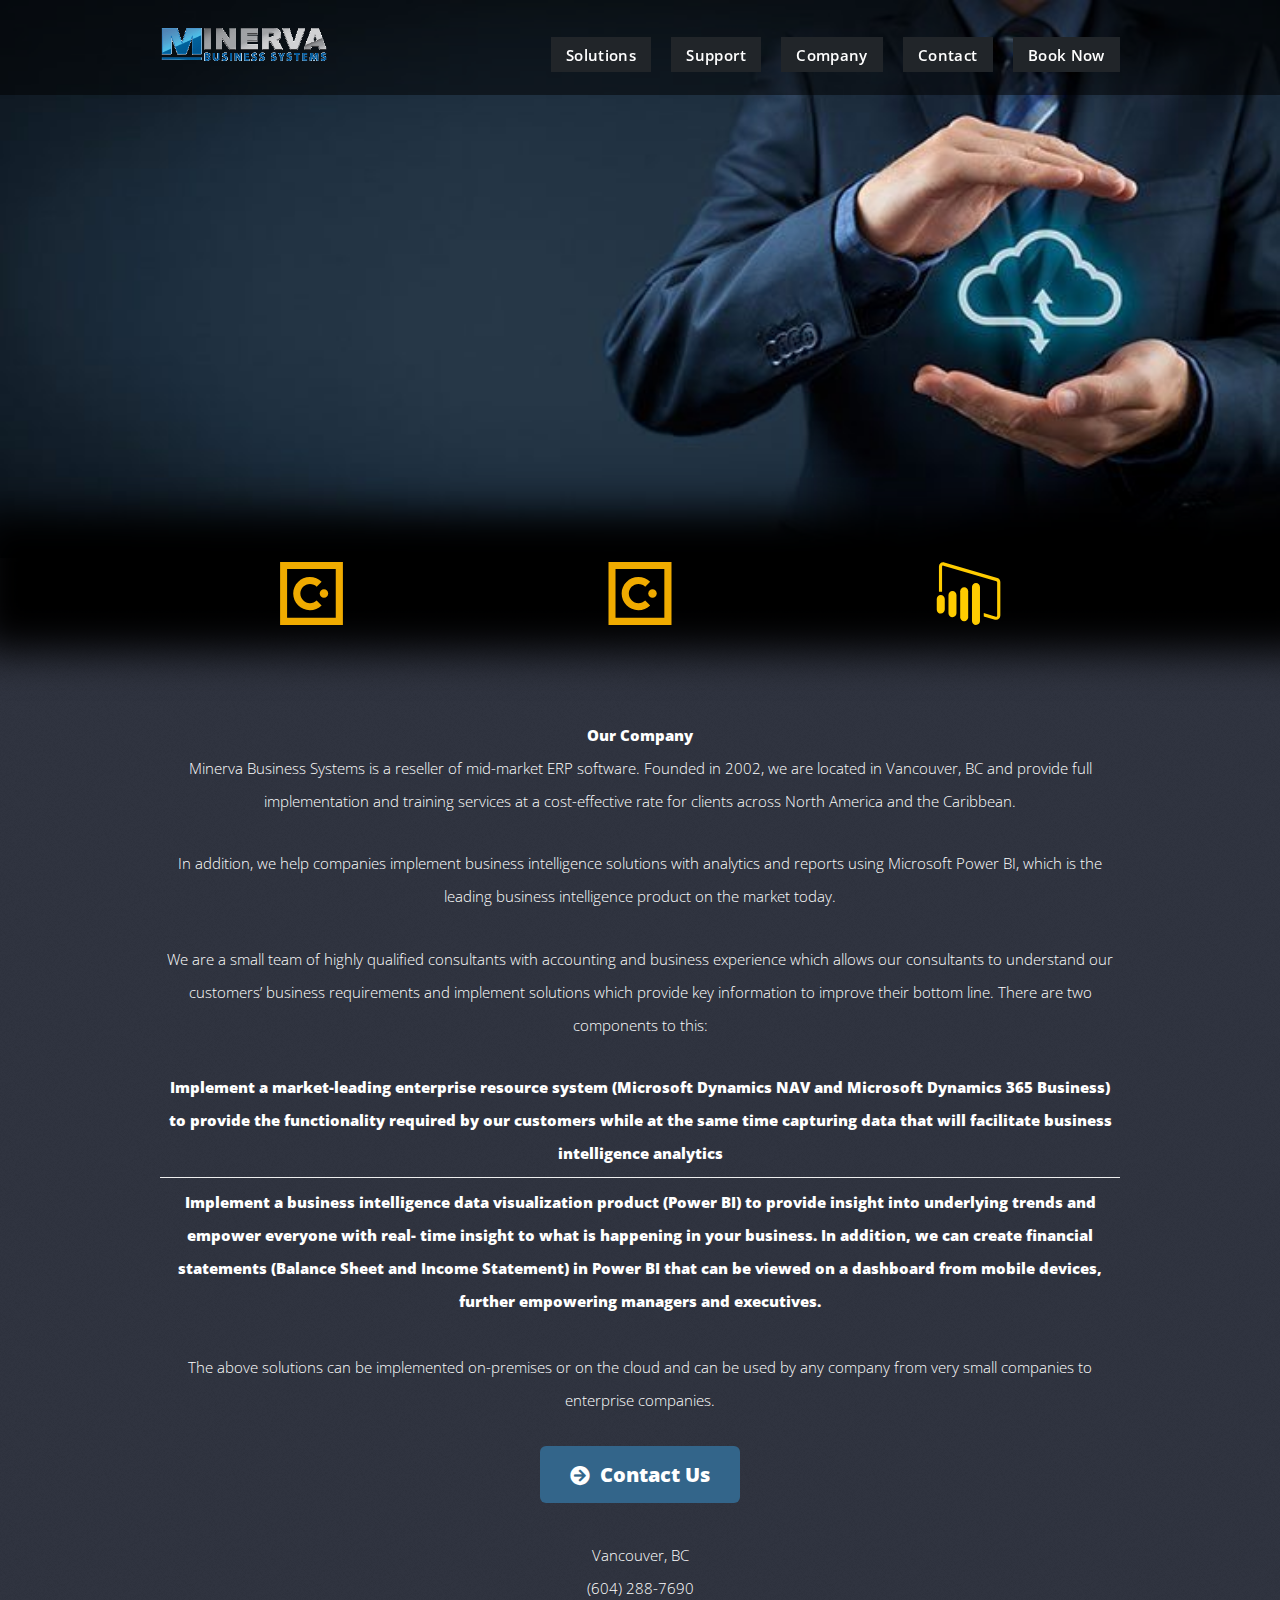
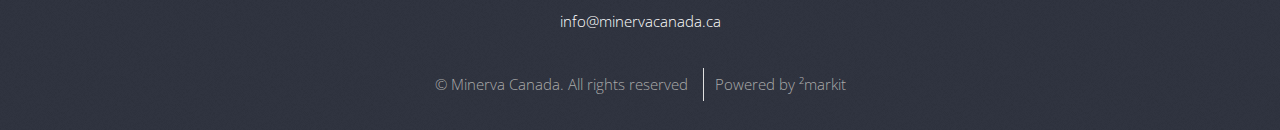
==== company.html @ 2b73ee0a "Add files via upload" ====
<!DOCTYPE HTML>
<html>
	<head>

	  <!-- Basic Page Needs
	  –––––––––––––––––––––––––––––––––––––––––––––––––– -->
	  <meta charset="utf-8">
	  <title>Minerva - Company</title>
	  <meta name="description" content="">
	  <meta name="author" content="">

	  <!-- Mobile Specific Metas
	  –––––––––––––––––––––––––––––––––––––––––––––––––– -->
		<meta name="viewport" content="width=device-width, initial-scale=1, user-scalable=no" />

	  <!-- CSS
	  –––––––––––––––––––––––––––––––––––––––––––––––––– -->
		<link rel="stylesheet" href="https://pro.fontawesome.com/releases/v5.11.1/css/all.css">
		<link rel="stylesheet" href="assets/css/main.css" />

	  <!-- Favicon
	  –––––––––––––––––––––––––––––––––––––––––––––––––– -->
	  <link rel="icon" type="image/png" href="assets/css/images/favicon.png">

	</head>
	<body class="is-preload homepage">
		<a href="javascript:" id="return-to-top" style="display: none;">
			<i class="fas fa-chevron-up" aria-hidden="true"></i>
		</a>

	  <!-- Primary Page Layout
	  –––––––––––––––––––––––––––––––––––––––––––––––––– -->
		<div id="page-wrapper">

			<!-- Header -->
				<div id="header-wrapper">
					<header id="header" class="container">

						<!-- Logo -->
							<div id="logo">
								<a href="index.html"><img src="assets/css/images/minervaLogo.svg" alt=""></a>
								<!--<h1><a href="index.html">Minerva</a></h1>-->
								<!--<span></span>-->
							</div>

						<!-- Nav -->
							<nav id="nav">
								<ul>
									<li>
										<a href="#">Solutions</a>
										<ul>
                      <li><a href="dynamicsNav.html">Dynamics NAV</a></li>
											<li><a href="power.html">Power BI</a></li>
											<li><a href="project.html">Project Pro</a></li>
											<li><a href="dynamicsCentral.html">Dynamics 365 Central</a></li>
											<li><a href="concur.html">SAP Concur</a></li>
										</ul>
									</li>
									<li><a href="support.html">Support</a></li>
									<li><a href="#">Company</a></li>
									<li><a href="contact.html">Contact</a></li>
									<li><a href="tel:1-604-288-7690">Book Now</a></li>
								</ul>
							</nav>

					</header>
				</div>

			<!-- Banner -->
				<div id="banner-wrapper">
					<div id="mainBanner" class="container">
						<img class="bannerImg" src="assets/css/images/cloudComputing.jpg" alt="">
						<img class="bannerImg-mobile" src="assets/css/images/cloudComputingMobile.jpg" alt="">
					</div>
				</div>

			<!-- Mid-Banner -->
				<div id="mid-banner-wrapper">
					<div id="mid-banner" class="container">
						<div class="row">
							<div class="col-4">
								<img class="bannerLogo" src="assets/css/images/Concur.svg" alt="">
							</div>
							<div class="col-4">
								<img class="bannerLogo" src="assets/css/images/Concur.svg" alt="">
							</div>
							<div class="col-4">
								<img class="bannerLogo" src="assets/css/images/Power_BI.svg" alt="">
							</div>
						</div>
					</div>
				</div>


			<!-- Features -->
				<div id="features-wrapper">

					<!-- <div class="container">
						<div class="row">
							<div class="col-4 col-12-medium">

								<!-- Box --
									<section class="box feature">
										<a href="#" class="image featured"><img src="assets/css/images/pic01.jpg" alt="" /></a>
										<div class="inner">
											<header>
												<h2>Put something here</h2>
												<p>Maybe here as well I think</p>
											</header>
											<p>Phasellus quam turpis, feugiat sit amet in, hendrerit in lectus. Praesent sed semper amet bibendum tristique fringilla.</p>
										</div>
									</section>

							</div>
							<div class="col-4 col-12-medium">

								<!-- Box --
									<section class="box feature">
										<a href="#" class="image featured"><img src="assets/css/images/pic02.jpg" alt="" /></a>
										<div class="inner">
											<header>
												<h2>An interesting title</h2>
												<p>This is also an interesting subtitle</p>
											</header>
											<p>Phasellus quam turpis, feugiat sit amet in, hendrerit in lectus. Praesent sed semper amet bibendum tristique fringilla.</p>
										</div>
									</section>

							</div>
							<div class="col-4 col-12-medium">

								<!-- Box --
									<section class="box feature">
										<a href="#" class="image featured"><img src="assets/css/images/pic03.jpg" alt="" /></a>
										<div class="inner">
											<header>
												<h2>Oh, and finally ...</h2>
												<p>Here's another intriguing subtitle</p>
											</header>
											<p>Phasellus quam turpis, feugiat sit amet in, hendrerit in lectus. Praesent sed semper amet bibendum tristique fringilla.</p>
										</div>
									</section>

							</div>
						</div>
					</div> -->
				</div>

			<!-- Main -->
				<div id="main-wrapper">
					<div class="container contained">
						<div class="row gtr-200">
							<div class="col-12-medium imp-medium">

								<!-- Content -->
									<div id="content">
										<section class="centered">
											<h4 class="title">Our Company</h4>
											<p>
												Minerva Business Systems is a reseller of mid-market ERP software. Founded in 2002, we are located in Vancouver,
												BC and provide full implementation and training services at a cost-effective rate for clients across North America and the Caribbean.
											</p>
											<p>
												In addition, we help companies implement business intelligence solutions with analytics and reports using Microsoft Power BI,
												which is the leading business intelligence product on the market today.
											</p>
											<p>
												We are a small team of highly qualified consultants with accounting and business experience which allows our consultants to
												understand our customers’ business requirements and implement solutions which provide key information to improve their bottom line.
												There are two components to this:
											</p>
											<h6>
												Implement a market-leading enterprise resource system (Microsoft Dynamics NAV and Microsoft Dynamics 365 Business) to provide the
												functionality required by our customers while at the same time capturing data that will facilitate business intelligence analytics
											</h6>
											<hr>
											<h6>
												Implement a business intelligence data visualization product (Power BI) to provide insight into underlying trends and empower
												everyone with real- time insight to what is happening in your business. In addition, we can create financial statements
												(Balance Sheet and Income Statement) in Power BI that can be viewed on a dashboard from mobile devices, further empowering managers
												and executives.
											</h6>
										</br>
											<p>
												The above solutions can be implemented on-premises or on the cloud and can be used by any company from very small companies to
												enterprise companies.
											</p>
											<a href="contact.html" class="button icon solid fa-arrow-circle-right">Contact Us</a>
										</section>
									</div>

							</div>
						</div>
					</div>
				</div>

			<!-- Footer -->
				<div id="footer-wrapper">
					<footer id="footer" class="container">
						<div class="row">
							<div class="col-12 centered">

								<!-- Contact -->
									<section class="widget contact">
										<p>Vancouver, BC<br />
										(604) 288-7690<br />
										info@minervacanada.ca</p>
									</section>

							</div>
						</div>
						<div class="row">
							<div class="col-12 centered">
								<div id="copyright" class="">
									<ul class="menu">
										<li>&copy; Minerva Canada. All rights reserved</li>
										<li>Powered by ²markit</li>
									</ul>
								</div>
							</div>
						</div>
					</footer>
				</div>

			</div>

		<!-- Scripts -->

			<script src="assets/js/jquery.min.js"></script>
			<script src="assets/js/jquery.dropotron.min.js"></script>
			<script src="assets/js/browser.min.js"></script>
			<script src="assets/js/breakpoints.min.js"></script>
			<script src="assets/js/util.js"></script>
			<script src="assets/js/main.js"></script>
			<script src="https://stackpath.bootstrapcdn.com/bootstrap/4.3.1/js/bootstrap.bundle.min.js" integrity="sha384-xrRywqdh3PHs8keKZN+8zzc5TX0GRTLCcmivcbNJWm2rs5C8PRhcEn3czEjhAO9o" crossorigin="anonymous"></script>
	</body>
</html>
---- assets/css/main.css ----
@import url("fontawesome-all.min.css");
@import url("https://fonts.googleapis.com/css?family=Oleo+Script:400|Open+Sans:300,300italic,600,600italic,800");

/*
	Verti by HTML5 UP
	html5up.net | @ajlkn
	Free for personal and commercial use under the CCA 3.0 license (html5up.net/license)
*/

::-webkit-scrollbar {
	display: none !important;
}

html, body, div, span, applet, object,
iframe, h1, h2, h3, h4, h5, h6, p, blockquote,
pre, a, abbr, acronym, address, big, cite,
code, del, dfn, em, img, ins, kbd, q, s, samp,
small, strike, strong, sub, sup, tt, var, b,
u, i, center, dl, dt, dd, ol, ul, li, fieldset,
form, label, legend, table, caption, tbody,
tfoot, thead, tr, th, td, article, aside,
canvas, details, embed, figure, figcaption,
footer, header, hgroup, menu, nav, output, ruby,
section, summary, time, mark, audio, video {
	margin: 0;
	padding: 0;
	border: 0;
	font-size: 100%;
	font: inherit;
	vertical-align: baseline;}

article, aside, details, figcaption, figure,
footer, header, hgroup, menu, nav, section {
	display: block;}

body {
	line-height: 1;
}

ol, ul {
	list-style: none;
}

blockquote, q {
	quotes: none;
}

	blockquote:before, blockquote:after, q:before, q:after {
		content: '';
		content: none;
	}

table {
	border-collapse: collapse;
	border-spacing: 0;
}

body {
	-webkit-text-size-adjust: none;
}

mark {
	background-color: transparent;
	color: inherit;
}

input::-moz-focus-inner {
	border: 0;
	padding: 0;
}

input, select, textarea {
	-moz-appearance: none;
	-webkit-appearance: none;
	-ms-appearance: none;
	appearance: none;
}

.noSelect {
    -webkit-touch-callout: none;
    -webkit-user-select: none;
    -khtml-user-select: none;
    -moz-user-select: none;
    -ms-user-select: none;
    user-select: none;
}

/* Basic */

	@-ms-viewport {
		width: device-width;
	}

	html {
		box-sizing: border-box;
	}

	*, *:before, *:after {
		box-sizing: inherit;
	}

	body {
		background-image: -moz-linear-gradient(top, rgba(0, 0, 0, 0.05), rgba(0, 0, 0, 0)), url("images/bg01.png");
		background-image: -webkit-linear-gradient(top, rgba(0, 0, 0, 0.05), rgba(0, 0, 0, 0)), url("images/bg01.png");
		background-image: -ms-linear-gradient(top, rgba(0, 0, 0, 0.05), rgba(0, 0, 0, 0)), url("images/bg01.png");
		background-image: linear-gradient(top, rgba(0, 0, 0, 0.05), rgba(0, 0, 0, 0)), url("images/bg01.png");
		background-color: #303440;
		background-position: top left, top left;
		background-repeat: repeat-x, repeat;
		background-size: 100% 30em, auto;
		font-family: 'Open Sans', sans-serif;
		font-size: 13pt;
		color: #fff;
		font-weight: 300;
		line-height: 2.25em;
	}

		body.is-preload *, body.is-preload *:before, body.is-preload *:after {
			-moz-animation: none !important;
			-webkit-animation: none !important;
			-ms-animation: none !important;
			animation: none !important;
			-moz-transition: none !important;
			-webkit-transition: none !important;
			-ms-transition: none !important;
			transition: none !important;
		}

	input, select, textarea {
		font-family: 'Open Sans', sans-serif;
		font-size: 13pt;
		color: #696969;
		font-weight: 300;
		line-height: 2.25em;
	}

	a, a:-webkit-any-link {
			text-decoration: none;
	}

		a:hover {
			text-decoration: none;
		}

	h1, h2, h3, h4, h5, h6 {
		color: #fff;
		font-weight: 800;
	}

		h1 a, h2 a, h3 a, h4 a, h5 a, h6 a {
			color: inherit;
			text-decoration: none;
			outline: 0;
		}

	h2 {
		font-size: 2.25em;
		margin: 0 0 1.1em 0;
		line-height: 1em;
	}

	h3 {
		font-size: 1.35em;
		margin: 0 0 1em 0;
	}

	b, strong {
		font-weight: 600;
		color: #444;
	}

	i, em {
		font-style: italic;
	}

	br.clear {
		clear: both;
	}

	sub {
		position: relative;
		top: 0.5em;
		font-size: 0.8em;
	}

	sup {
		position: relative;
		top: -0.5em;
		font-size: 0.8em;
	}

	hr {
		border: 0;
		border-top: solid 1px #eee;
	}

	blockquote {
		border-left: solid 0.5em #eee;
		padding: 1em 0 1em 2em;
		font-style: italic;
	}

	p, ul, ol, dl, table {
		margin-bottom: 2em;
	}

	.centered {
		text-align: center;
		margin: auto;
	}

/* Container */

	.container {
		margin: 0 auto;
		max-width: 100%;
		width: 1700px;
	}
	.contained {
    max-width: 1276px !important;
	}

		@media screen and (max-width: 1680px) {

			.container {
				width: 1200px;
			}

		}

		@media screen and (max-width: 1280px) {

			.container {
				width: 960px;
			}

		}

		@media screen and (max-width: 980px) {

			.container {
				width: 90%;
			}

			#header-wrapper {
				padding: 0.5em 0 0 0 !important;
			}

		}

		@media screen and (max-width: 736px) {

			.container {
				width: 100%;
			}

			#header-wrapper {
			}

		}

/* Row */

	.row {
		display: flex;
		flex-wrap: wrap;
		box-sizing: border-box;
		align-items: stretch;
	}

		.row > * {
			box-sizing: border-box;
		}

		.row.gtr-uniform > * > :last-child {
			margin-bottom: 0;
		}

		.row.aln-left {
			justify-content: flex-start;
		}

		.row.aln-center {
			justify-content: center;
		}

		.row.aln-right {
			justify-content: flex-end;
		}

		.row.aln-top {
			align-items: flex-start;
		}

		.row.aln-middle {
			align-items: center;
		}

		.row.aln-bottom {
			align-items: flex-end;
		}

		.row > .imp {
			order: -1;
		}

		.row > .col-1 {
			width: 8.33333%;
		}

		.row > .off-1 {
			margin-left: 8.33333%;
		}

		.row > .col-2 {
			width: 16.66667%;
		}

		.row > .off-2 {
			margin-left: 16.66667%;
		}

		.row > .col-3 {
			width: 25%;
		}

		.row > .off-3 {
			margin-left: 25%;
		}

		.row > .col-4 {
			width: 33.33333%;
		}

		.row > .off-4 {
			margin-left: 33.33333%;
		}

		.row > .col-5 {
			width: 41.66667%;
		}

		.row > .off-5 {
			margin-left: 41.66667%;
		}

		.row > .col-6 {
			width: 50%;
		}

		.row > .off-6 {
			margin-left: 50%;
		}

		.row > .col-7 {
			width: 58.33333%;
		}

		.row > .off-7 {
			margin-left: 58.33333%;
		}

		.row > .col-8 {
			width: 66.66667%;
		}

		.row > .off-8 {
			margin-left: 66.66667%;
		}

		.row > .col-9 {
			width: 75%;
		}

		.row > .off-9 {
			margin-left: 75%;
		}

		.row > .col-10 {
			width: 83.33333%;
		}

		.row > .off-10 {
			margin-left: 83.33333%;
		}

		.row > .col-11 {
			width: 91.66667%;
		}

		.row > .off-11 {
			margin-left: 91.66667%;
		}

		.row > .col-12 {
			width: 100%;
		}

		.row > .off-12 {
			margin-left: 100%;
		}

		.row.gtr-0 {
			margin-top: 0px;
			margin-left: 0px;
		}

			.row.gtr-0 > * {
				padding: 0px 0 0 0px;
			}

			.row.gtr-0.gtr-uniform {
				margin-top: 0px;
			}

				.row.gtr-0.gtr-uniform > * {
					padding-top: 0px;
				}

		.row.gtr-25 {
			margin-top: -10px;
			margin-left: -10px;
		}

			.row.gtr-25 > * {
				padding: 10px 0 0 10px;
			}

			.row.gtr-25.gtr-uniform {
				margin-top: -10px;
			}

				.row.gtr-25.gtr-uniform > * {
					padding-top: 10px;
				}

		.row.gtr-50 {
			margin-top: -20px;
			margin-left: -20px;
		}

			.row.gtr-50 > * {
				padding: 20px 0 0 20px;
			}

			.row.gtr-50.gtr-uniform {
				margin-top: -20px;
			}

				.row.gtr-50.gtr-uniform > * {
					padding-top: 20px;
				}

		.row {
			margin-top: -40px;
			margin-left: -40px;
		}

			.row > * {
				padding: 40px 0 0 40px;
			}

			.row.gtr-uniform {
				margin-top: -40px;
			}

				.row.gtr-uniform > * {
					padding-top: 40px;
				}

		.row.gtr-150 {
			margin-top: -60px;
			margin-left: -60px;
		}

			.row.gtr-150 > * {
				padding: 60px 0 0 60px;
			}

			.row.gtr-150.gtr-uniform {
				margin-top: -60px;
			}

				.row.gtr-150.gtr-uniform > * {
					padding-top: 60px;
				}

		.row.gtr-200 {
			margin-top: -80px;
			margin-left: -80px;
		}

			.row.gtr-200 > * {
				padding: 80px 0 0 80px;
			}

			.row.gtr-200.gtr-uniform {
				margin-top: -80px;
			}

				.row.gtr-200.gtr-uniform > * {
					padding-top: 80px;
				}

		@media screen and (max-width: 1680px) {

			.row {
				display: flex;
				flex-wrap: wrap;
				box-sizing: border-box;
				align-items: stretch;
			}

				.row > * {
					box-sizing: border-box;
				}

				.row.gtr-uniform > * > :last-child {
					margin-bottom: 0;
				}

				.row.aln-left {
					justify-content: flex-start;
				}

				.row.aln-center {
					justify-content: center;
				}

				.row.aln-right {
					justify-content: flex-end;
				}

				.row.aln-top {
					align-items: flex-start;
				}

				.row.aln-middle {
					align-items: center;
				}

				.row.aln-bottom {
					align-items: flex-end;
				}

				.row > .imp-xlarge {
					order: -1;
				}

				.row > .col-1-xlarge {
					width: 8.33333%;
				}

				.row > .off-1-xlarge {
					margin-left: 8.33333%;
				}

				.row > .col-2-xlarge {
					width: 16.66667%;
				}

				.row > .off-2-xlarge {
					margin-left: 16.66667%;
				}

				.row > .col-3-xlarge {
					width: 25%;
				}

				.row > .off-3-xlarge {
					margin-left: 25%;
				}

				.row > .col-4-xlarge {
					width: 33.33333%;
				}

				.row > .off-4-xlarge {
					margin-left: 33.33333%;
				}

				.row > .col-5-xlarge {
					width: 41.66667%;
				}

				.row > .off-5-xlarge {
					margin-left: 41.66667%;
				}

				.row > .col-6-xlarge {
					width: 50%;
				}

				.row > .off-6-xlarge {
					margin-left: 50%;
				}

				.row > .col-7-xlarge {
					width: 58.33333%;
				}

				.row > .off-7-xlarge {
					margin-left: 58.33333%;
				}

				.row > .col-8-xlarge {
					width: 66.66667%;
				}

				.row > .off-8-xlarge {
					margin-left: 66.66667%;
				}

				.row > .col-9-xlarge {
					width: 75%;
				}

				.row > .off-9-xlarge {
					margin-left: 75%;
				}

				.row > .col-10-xlarge {
					width: 83.33333%;
				}

				.row > .off-10-xlarge {
					margin-left: 83.33333%;
				}

				.row > .col-11-xlarge {
					width: 91.66667%;
				}

				.row > .off-11-xlarge {
					margin-left: 91.66667%;
				}

				.row > .col-12-xlarge {
					width: 100%;
				}

				.row > .off-12-xlarge {
					margin-left: 100%;
				}

				.row.gtr-0 {
					margin-top: 0px;
					margin-left: 0px;
				}

					.row.gtr-0 > * {
						padding: 0px 0 0 0px;
					}

					.row.gtr-0.gtr-uniform {
						margin-top: 0px;
					}

						.row.gtr-0.gtr-uniform > * {
							padding-top: 0px;
						}

				.row.gtr-25 {
					margin-top: -10px;
					margin-left: -10px;
				}

					.row.gtr-25 > * {
						padding: 10px 0 0 10px;
					}

					.row.gtr-25.gtr-uniform {
						margin-top: -10px;
					}

						.row.gtr-25.gtr-uniform > * {
							padding-top: 10px;
						}

				.row.gtr-50 {
					margin-top: -20px;
					margin-left: -20px;
				}

					.row.gtr-50 > * {
						padding: 20px 0 0 20px;
					}

					.row.gtr-50.gtr-uniform {
						margin-top: -20px;
					}

						.row.gtr-50.gtr-uniform > * {
							padding-top: 20px;
						}

				.row {
					margin-top: -40px;
					margin-left: -40px;
				}

					.row > * {
						padding: 40px 0 0 40px;
					}

					.row.gtr-uniform {
						margin-top: -40px;
					}

						.row.gtr-uniform > * {
							padding-top: 40px;
						}

				.row.gtr-150 {
					margin-top: -60px;
					margin-left: -60px;
				}

					.row.gtr-150 > * {
						padding: 60px 0 0 60px;
					}

					.row.gtr-150.gtr-uniform {
						margin-top: -60px;
					}

						.row.gtr-150.gtr-uniform > * {
							padding-top: 60px;
						}

				.row.gtr-200 {
					margin-top: -80px;
					margin-left: -80px;
				}

					.row.gtr-200 > * {
						padding: 80px 0 0 80px;
					}

					.row.gtr-200.gtr-uniform {
						margin-top: -80px;
					}

						.row.gtr-200.gtr-uniform > * {
							padding-top: 80px;
						}

		}

		@media screen and (max-width: 1280px) {

			.row {
				display: flex;
				flex-wrap: wrap;
				box-sizing: border-box;
				align-items: stretch;
			}

				.row > * {
					box-sizing: border-box;
				}

				.row.gtr-uniform > * > :last-child {
					margin-bottom: 0;
				}

				.row.aln-left {
					justify-content: flex-start;
				}

				.row.aln-center {
					justify-content: center;
				}

				.row.aln-right {
					justify-content: flex-end;
				}

				.row.aln-top {
					align-items: flex-start;
				}

				.row.aln-middle {
					align-items: center;
				}

				.row.aln-bottom {
					align-items: flex-end;
				}

				.row > .imp-large {
					order: -1;
				}

				.row > .col-1-large {
					width: 8.33333%;
				}

				.row > .off-1-large {
					margin-left: 8.33333%;
				}

				.row > .col-2-large {
					width: 16.66667%;
				}

				.row > .off-2-large {
					margin-left: 16.66667%;
				}

				.row > .col-3-large {
					width: 25%;
				}

				.row > .off-3-large {
					margin-left: 25%;
				}

				.row > .col-4-large {
					width: 33.33333%;
				}

				.row > .off-4-large {
					margin-left: 33.33333%;
				}

				.row > .col-5-large {
					width: 41.66667%;
				}

				.row > .off-5-large {
					margin-left: 41.66667%;
				}

				.row > .col-6-large {
					width: 50%;
				}

				.row > .off-6-large {
					margin-left: 50%;
				}

				.row > .col-7-large {
					width: 58.33333%;
				}

				.row > .off-7-large {
					margin-left: 58.33333%;
				}

				.row > .col-8-large {
					width: 66.66667%;
				}

				.row > .off-8-large {
					margin-left: 66.66667%;
				}

				.row > .col-9-large {
					width: 75%;
				}

				.row > .off-9-large {
					margin-left: 75%;
				}

				.row > .col-10-large {
					width: 83.33333%;
				}

				.row > .off-10-large {
					margin-left: 83.33333%;
				}

				.row > .col-11-large {
					width: 91.66667%;
				}

				.row > .off-11-large {
					margin-left: 91.66667%;
				}

				.row > .col-12-large {
					width: 100%;
				}

				.row > .off-12-large {
					margin-left: 100%;
				}

				.row.gtr-0 {
					margin-top: 0px;
					margin-left: 0px;
				}

					.row.gtr-0 > * {
						padding: 0px 0 0 0px;
					}

					.row.gtr-0.gtr-uniform {
						margin-top: 0px;
					}

						.row.gtr-0.gtr-uniform > * {
							padding-top: 0px;
						}

				.row.gtr-25 {
					margin-top: -6.25px;
					margin-left: -6.25px;
				}

					.row.gtr-25 > * {
						padding: 6.25px 0 0 6.25px;
					}

					.row.gtr-25.gtr-uniform {
						margin-top: -6.25px;
					}

						.row.gtr-25.gtr-uniform > * {
							padding-top: 6.25px;
						}

				.row.gtr-50 {
					margin-top: -12.5px;
					margin-left: -12.5px;
				}

					.row.gtr-50 > * {
						padding: 12.5px 0 0 12.5px;
					}

					.row.gtr-50.gtr-uniform {
						margin-top: -12.5px;
					}

						.row.gtr-50.gtr-uniform > * {
							padding-top: 12.5px;
						}

				.row {
					margin-top: -25px;
					margin-left: -25px;
				}

					.row > * {
						padding: 25px 0 0 25px;
					}

					.row.gtr-uniform {
						margin-top: -25px;
					}

						.row.gtr-uniform > * {
							padding-top: 25px;
						}

				.row.gtr-150 {
					margin-top: -37.5px;
					margin-left: -37.5px;
				}

					.row.gtr-150 > * {
						padding: 37.5px 0 0 37.5px;
					}

					.row.gtr-150.gtr-uniform {
						margin-top: -37.5px;
					}

						.row.gtr-150.gtr-uniform > * {
							padding-top: 37.5px;
						}

				.row.gtr-200 {
					margin-top: -50px;
					margin-left: -50px;
				}

					.row.gtr-200 > * {
						padding: 50px 0 0 50px;
					}

					.row.gtr-200.gtr-uniform {
						margin-top: -50px;
					}

						.row.gtr-200.gtr-uniform > * {
							padding-top: 50px;
						}

		}

		@media screen and (max-width: 980px) {


			.row {
				display: flex;
				flex-wrap: wrap;
				box-sizing: border-box;
				align-items: stretch;
			}

				.row > * {
					box-sizing: border-box;
				}

				.row.gtr-uniform > * > :last-child {
					margin-bottom: 0;
				}

				.row.aln-left {
					justify-content: flex-start;
				}

				.row.aln-center {
					justify-content: center;
				}

				.row.aln-right {
					justify-content: flex-end;
				}

				.row.aln-top {
					align-items: flex-start;
				}

				.row.aln-middle {
					align-items: center;
				}

				.row.aln-bottom {
					align-items: flex-end;
				}

				.row > .imp-medium {
					order: -1;
				}

				.row > .col-1-medium {
					width: 8.33333%;
				}

				.row > .off-1-medium {
					margin-left: 8.33333%;
				}

				.row > .col-2-medium {
					width: 16.66667%;
				}

				.row > .off-2-medium {
					margin-left: 16.66667%;
				}

				.row > .col-3-medium {
					width: 25%;
				}

				.row > .off-3-medium {
					margin-left: 25%;
				}

				.row > .col-4-medium {
					width: 33.33333%;
				}

				.row > .off-4-medium {
					margin-left: 33.33333%;
				}

				.row > .col-5-medium {
					width: 41.66667%;
				}

				.row > .off-5-medium {
					margin-left: 41.66667%;
				}

				.row > .col-6-medium {
					width: 50%;
				}

				.row > .off-6-medium {
					margin-left: 50%;
				}

				.row > .col-7-medium {
					width: 58.33333%;
				}

				.row > .off-7-medium {
					margin-left: 58.33333%;
				}

				.row > .col-8-medium {
					width: 66.66667%;
				}

				.row > .off-8-medium {
					margin-left: 66.66667%;
				}

				.row > .col-9-medium {
					width: 75%;
				}

				.row > .off-9-medium {
					margin-left: 75%;
				}

				.row > .col-10-medium {
					width: 83.33333%;
				}

				.row > .off-10-medium {
					margin-left: 83.33333%;
				}

				.row > .col-11-medium {
					width: 91.66667%;
				}

				.row > .off-11-medium {
					margin-left: 91.66667%;
				}

				.row > .col-12-medium {
					width: 100%;
				}

				.row > .off-12-medium {
					margin-left: 100%;
				}

				.row.gtr-0 {
					margin-top: 0px;
					margin-left: 0px;
				}

					.row.gtr-0 > * {
						padding: 0px 0 0 0px;
					}

					.row.gtr-0.gtr-uniform {
						margin-top: 0px;
					}

						.row.gtr-0.gtr-uniform > * {
							padding-top: 0px;
						}

				.row.gtr-25 {
					margin-top: -6.25px;
					margin-left: -6.25px;
				}

					.row.gtr-25 > * {
						padding: 6.25px 0 0 6.25px;
					}

					.row.gtr-25.gtr-uniform {
						margin-top: -6.25px;
					}

						.row.gtr-25.gtr-uniform > * {
							padding-top: 6.25px;
						}

				.row.gtr-50 {
					margin-top: -12.5px;
					margin-left: -12.5px;
				}

					.row.gtr-50 > * {
						padding: 12.5px 0 0 12.5px;
					}

					.row.gtr-50.gtr-uniform {
						margin-top: -12.5px;
					}

						.row.gtr-50.gtr-uniform > * {
							padding-top: 12.5px;
						}

				.row {
					margin-top: -25px;
					margin-left: -25px;
				}

					.row > * {
						padding: 25px 0 0 25px;
					}

					.row.gtr-uniform {
						margin-top: -25px;
					}

						.row.gtr-uniform > * {
							padding-top: 25px;
						}

				.row.gtr-150 {
					margin-top: -37.5px;
					margin-left: -37.5px;
				}

					.row.gtr-150 > * {
						padding: 37.5px 0 0 37.5px;
					}

					.row.gtr-150.gtr-uniform {
						margin-top: -37.5px;
					}

						.row.gtr-150.gtr-uniform > * {
							padding-top: 37.5px;
						}

				.row.gtr-200 {
					margin-top: -50px;
					margin-left: -50px;
				}

					.row.gtr-200 > * {
						padding: 50px 0 0 50px;
					}

					.row.gtr-200.gtr-uniform {
						margin-top: -50px;
					}

						.row.gtr-200.gtr-uniform > * {
							padding-top: 50px;
						}

		}

		@media screen and (max-width: 736px) {

			.row {
				display: flex;
				flex-wrap: wrap;
				box-sizing: border-box;
				align-items: stretch;
			}

				.row > * {
					box-sizing: border-box;
				}

				.row.gtr-uniform > * > :last-child {
					margin-bottom: 0;
				}

				.row.aln-left {
					justify-content: flex-start;
				}

				.row.aln-center {
					justify-content: center;
				}

				.row.aln-right {
					justify-content: flex-end;
				}

				.row.aln-top {
					align-items: flex-start;
				}

				.row.aln-middle {
					align-items: center;
				}

				.row.aln-bottom {
					align-items: flex-end;
				}

				.row > .imp-small {
					order: -1;
				}

				.row > .col-1-small {
					width: 8.33333%;
				}

				.row > .off-1-small {
					margin-left: 8.33333%;
				}

				.row > .col-2-small {
					width: 16.66667%;
				}

				.row > .off-2-small {
					margin-left: 16.66667%;
				}

				.row > .col-3-small {
					width: 25%;
				}

				.row > .off-3-small {
					margin-left: 25%;
				}

				.row > .col-4-small {
					width: 33.33333%;
				}

				.row > .off-4-small {
					margin-left: 33.33333%;
				}

				.row > .col-5-small {
					width: 41.66667%;
				}

				.row > .off-5-small {
					margin-left: 41.66667%;
				}

				.row > .col-6-small {
					width: 50%;
				}

				.row > .off-6-small {
					margin-left: 50%;
				}

				.row > .col-7-small {
					width: 58.33333%;
				}

				.row > .off-7-small {
					margin-left: 58.33333%;
				}

				.row > .col-8-small {
					width: 66.66667%;
				}

				.row > .off-8-small {
					margin-left: 66.66667%;
				}

				.row > .col-9-small {
					width: 75%;
				}

				.row > .off-9-small {
					margin-left: 75%;
				}

				.row > .col-10-small {
					width: 83.33333%;
				}

				.row > .off-10-small {
					margin-left: 83.33333%;
				}

				.row > .col-11-small {
					width: 91.66667%;
				}

				.row > .off-11-small {
					margin-left: 91.66667%;
				}

				.row > .col-12-small {
					width: 100%;
				}

				.row > .off-12-small {
					margin-left: 100%;
				}

				.row.gtr-0 {
					margin-top: 0px;
					margin-left: 0px;
				}

					.row.gtr-0 > * {
						padding: 0px 0 0 0px;
					}

					.row.gtr-0.gtr-uniform {
						margin-top: 0px;
					}

						.row.gtr-0.gtr-uniform > * {
							padding-top: 0px;
						}

				.row.gtr-25 {
					margin-top: -5px;
					margin-left: -5px;
				}

					.row.gtr-25 > * {
						padding: 5px 0 0 5px;
					}

					.row.gtr-25.gtr-uniform {
						margin-top: -5px;
					}

						.row.gtr-25.gtr-uniform > * {
							padding-top: 5px;
						}

				.row.gtr-50 {
					margin-top: -10px;
					margin-left: -10px;
				}

					.row.gtr-50 > * {
						padding: 10px 0 0 10px;
					}

					.row.gtr-50.gtr-uniform {
						margin-top: -10px;
					}

						.row.gtr-50.gtr-uniform > * {
							padding-top: 10px;
						}

				.row {
					margin-top: -20px;
					margin-left: -20px;
				}

					.row > * {
						padding: 20px 0 0 20px;
					}

					.row.gtr-uniform {
						margin-top: -20px;
					}

						.row.gtr-uniform > * {
							padding-top: 20px;
						}

				.row.gtr-150 {
					margin-top: -30px;
					margin-left: -30px;
				}

					.row.gtr-150 > * {
						padding: 30px 0 0 30px;
					}

					.row.gtr-150.gtr-uniform {
						margin-top: -30px;
					}

						.row.gtr-150.gtr-uniform > * {
							padding-top: 30px;
						}

				.row.gtr-200 {
					margin-top: -40px;
					margin-left: -40px;
				}

					.row.gtr-200 > * {
						padding: 40px 0 0 40px;
					}

					.row.gtr-200.gtr-uniform {
						margin-top: -40px;
					}

						.row.gtr-200.gtr-uniform > * {
							padding-top: 40px;
						}

		}

/* Section/Article */

	section, article {
		margin-bottom: 5em;
	}

	section > :last-child,
	article > :last-child,
	section:last-child,
	article:last-child {
		margin-bottom: 0;
	}

	header {
		margin: 0 0 2em 0;
	}

		header h2, header h3 {
			margin: 0 0 0.25em 0;
		}

		header p {
			margin: 0;
		}

	footer {
		margin: 2.5em 0 0 0;
	}

/* Forms */

	form label {
		display: block;
		font-weight: 800;
		margin: 0 0 1em 0;
		font-size: 0.8em;
		color: #444;
	}

	form input[type="text"],
	form input[type="email"],
	form input[type="password"],
	form select,
	form textarea {
		-webkit-appearance: none;
		display: block;
		width: 100%;
		border-radius: 8px;
		border: solid 1px #eee;
	}

		form input[type="text"]:focus,
		form input[type="email"]:focus,
		form input[type="password"]:focus,
		form select:focus,
		form textarea:focus {
			border-color: #0090c5;
		}

	form input[type="text"],
	form input[type="email"],
	form input[type="password"] {
		line-height: 3em;
		padding: 0 1em;
	}

	form select {
		line-height: 3em;
		padding: 0 1em;
	}

	form textarea {
		min-height: 9em;
		padding: 1em;
	}

	form ::-webkit-input-placeholder {
		color: #555 !important;
	}

	form :-moz-placeholder {
		color: #555 !important;
	}

	form ::-moz-placeholder {
		color: #555 !important;
	}

	form :-ms-input-placeholder {
		color: #555 !important;
	}

	form ::-moz-focus-inner {
		border: 0;
	}

/* Tables */

	table {
		width: 100%;
	}

		table tr {
			border-top: solid 1px #eee;
		}

			table tr:first-child {
				border-top: 0;
			}

		table td {
			padding: 0.5em 1em 0.5em 1em;
		}

		table th {
			text-align: left;
			padding: 0.5em 1em 0.5em 1em;
			font-weight: 800;
			margin: 0 0 1em 0;
		}

		table thead {
			background: #404248;
			color: #fff;
		}

/* Image */

	.image {
		display: inline-block;
		outline: 0;
	}

		.image img {
			display: block;
			width: 100%;
			border-radius: 8px;
		}

		.image.fit {
			display: block;
			width: 100%;
		}

		.image.featured {
			display: block;
			width: 100%;
			margin: 0 0 2.5em 0;
		}

		.image.left {
			float: left;
			margin: 0 2em 2em 0;
		}

		.image.centered {
			display: block;
			margin: 0 0 2.5em 0;
		}

			.image.centered img {
				margin: 0 auto;
				width: auto;
			}

/* Button */

	input[type="button"],
	input[type="submit"],
	input[type="reset"],
	button,
	.button {
		-moz-transition: background-color .25s ease-in-out;
		-webkit-transition: background-color .25s ease-in-out;
		-ms-transition: background-color .25s ease-in-out;
		transition: background-color .25s ease-in-out;
		-webkit-appearance: none;
		position: relative;
		display: inline-block;
		background: #33658A;
		color: #fff;
		text-decoration: none;
		border-radius: 6px;
		font-weight: 800;
		outline: 0;
		border: 0;
		cursor: pointer;
		font-size: 1.35em;
		padding: 0.6em 1.5em;
	}

		input[type="button"].icon:before,
		input[type="submit"].icon:before,
		input[type="reset"].icon:before,
		button.icon:before,
		.button.icon:before {
			position: relative;
			margin-right: 0.5em;
			top: 0.05em;
		}

		input[type="button"]:hover,
		input[type="submit"]:hover,
		input[type="reset"]:hover,
		button:hover,
		.button:hover {
			background: #10a0d5;
		}

		input[type="button"]:active,
		input[type="submit"]:active,
		input[type="reset"]:active,
		button:active,
		.button:active {
			background: #20b0e5;
		}

		input[type="button"].alt,
		input[type="submit"].alt,
		input[type="reset"].alt,
		button.alt,
		.button.alt {
			background: #f1f1f1;
			background: rgba(0, 0, 0, 0.05);
			color: #444;
		}

			input[type="button"].alt:hover,
			input[type="submit"].alt:hover,
			input[type="reset"].alt:hover,
			button.alt:hover,
			.button.alt:hover {
				background: #e8e8e8;
				background: rgba(0, 0, 0, 0.085);
			}

			input[type="button"].alt:active,
			input[type="submit"].alt:active,
			input[type="reset"].alt:active,
			button.alt:active,
			.button.alt:active {
				background: #e4e4e4;
				background: rgba(0, 0, 0, 0.15);
			}

		input[type="button"].large,
		input[type="submit"].large,
		input[type="reset"].large,
		button.large,
		.button.large {
			font-size: 2.25em;
			padding: 0.8em 0.9em;
		}

/* List */

	ul {
		list-style: disc;
		padding-left: 1em;
	}

		ul li {
			padding-left: 0.5em;
		}

		ul.style2 {
			list-style: none;
			padding-left: 0;
		}

			ul.style2 li {
				padding-left: 0;
			}

	ol {
		list-style: decimal;
		padding-left: 1.25em;
	}

		ol li {
			padding-left: 0.25em;
		}

/* Actions */

	ul.actions {
		list-style: none;
		padding-left: 0;
	}

		ul.actions li {
			display: inline-block;
			padding: 0 0 0 0.25em;
			margin: 0 0 0 0.25em;
		}

			ul.actions li:first-child {
				margin-left: 0;
				padding-left: 0;
			}

/* Menu */

	ul.menu {
		list-style: none;
		padding-left: 0;
	}

		ul.menu li {
			border-left: solid 1px #e0e0e0;
			display: inline-block;
			padding: 0 0 0 0.75em;
			margin: 0 0 0 0.75em;
		}

			ul.menu li:first-child {
				border-left: 0;
				margin-left: 0;
				padding-left: 0;
			}

/* Box */

	.box {
		background: #fff;
		border-radius: 6px;
		box-shadow: 0px 3px 0px 0px rgba(0, 0, 0, 0.05);
		padding: 2em;
	}

		.box.feature {
			padding: 0;
		}

			.box.feature .inner {
				padding: 4em 2em 3em 2em;
			}

			.box.feature h2 {
				font-size: 1.35em;
			}

			.box.feature p {
				margin: 0;
			}

			.box.feature .image {
				position: relative;
				margin: 0;
			}

				.box.feature .image img {
					border-bottom-left-radius: 0;
					border-bottom-right-radius: 0;
				}

/* Icons */

	.icon {
		text-decoration: none;
		position: relative;
		text-decoration: none;
	}

		.icon:before {
			-moz-osx-font-smoothing: grayscale;
			-webkit-font-smoothing: antialiased;
			display: inline-block;
			font-style: normal;
			font-variant: normal;
			text-rendering: auto;
			line-height: 1;
			text-transform: none !important;
			font-family: 'Font Awesome 5 Free';
			font-weight: 400;
		}

		.icon:before {
			line-height: inherit;
		}

		.icon.solid:before {
			font-weight: 900;
		}

		.icon.brands:before {
			font-family: 'Font Awesome 5 Brands';
		}

		.icon > .label {
			display: none;
		}

/* Widgets */

	.widget.thumbnails .grid {
		margin: 0 0 3em 0;
	}

	.widget.thumbnails .image {
		margin: 0;
	}

	.widget.contact ul {
		list-style: none;
		padding-left: 0;
		overflow: hidden;
		position: relative;
		left: -4px;
		top: 4px;
		margin-bottom: 1.5em;
	}

		.widget.contact ul li {
			display: inline-block;
			margin-right: 0.25em;
			padding-left: 0;
		}

			.widget.contact ul li a {
				-moz-transition: background-color .25s ease-in-out;
				-webkit-transition: background-color .25s ease-in-out;
				-ms-transition: background-color .25s ease-in-out;
				transition: background-color .25s ease-in-out;
				display: inline-block;
				width: 2.5em;
				height: 2.5em;
				text-align: center;
				line-height: 2.5em;
				border-radius: 0.35em;
				outline: 0;
				opacity: 0.75;
				text-decoration: none;
				background: #222222;
			}

				.widget.contact ul li a:before {
					color: #f3f3f3;
					font-size: 1.5em;
					line-height: inherit;
				}

				.widget.contact ul li a:hover {
					background: #444444;
				}

				.widget.contact ul li a:active {
					background: #666666;
				}


			/*******Return Button*****/
			#return-to-top {
			  position: fixed;
			  bottom: 20px;
			  right: 20px;
			  background: rgba(255,255,255,0.9);
			  width: 50px;
			  height: 50px;
			  text-decoration: none;
			  -webkit-border-radius: 35px;
			  -moz-border-radius: 35px;
			  border-radius: 35px;
			  border: 5px solid #33658A;
			  display: none;
			  -webkit-transition: ease-in-out 0.35s ease-in-out;
			  -moz-transition: ease-in-out 0.35s ease-in-out;
			  -ms-transition: ease-in-out 0.35s ease-in-out;
			  -o-transition: ease-in-out 0.35s ease-in-out;
			  transition: ease-in-out 0.35s ease-in-out;
			  z-index: 4;
			  -webkit-box-shadow: 5px 5px 27px -10px rgba(0,0,0,0.75);
			  -moz-box-shadow: 5px 5px 27px -10px rgba(0,0,0,0.75);
			  box-shadow: 5px 5px 27px -10px rgba(0,0,0,0.75);
			}

			#return-to-top i {
			  color: #33658A;
			  margin: 0;
			  position: relative;
				left: 9px;
		    top: 2.25px;
		    font-size: 25px;
			  -webkit-transition: ease-in-out 0.35s ease-in-out;
			  -moz-transition: ease-in-out 0.35s ease-in-out;
			  -ms-transition: ease-in-out 0.35s ease-in-out;
			  -o-transition: ease-in-out 0.35s ease-in-out;
			  transition: ease-in-out 0.35s ease-in-out;
			}

			#return-to-top:hover {
			  background: #33658A;
			}

			#return-to-top:hover i {
			  color: rgba(255,255,255,0.9);
			}

			#return-to-top a [class^="icon-"], a [class*=" icon-"] {
			    display: inline;
			}

			#return-to-top [class^="icon-"], [class*=" icon-"] {
			    display: inline;
			    width: auto;
			    height: auto;
			    line-height: normal;
			    vertical-align: baseline;
			    background-image: none;
			    background-position: 0% 0%;
			    background-repeat: repeat;
			    margin-top: 0;
			}
			#return-to-top [class^="icon-"], [class*=" icon-"] {
			    font-family: FontAwesome !important;
			    font-weight: normal;
			    font-style: normal;
			    text-decoration: inherit;
			    -webkit-font-smoothing: antialiased;
			}



/* Wrappers */

	#header-wrapper {
		padding: 0.5em 0 0.5em 0;
 		position: fixed;
		width: 100%;
		z-index: 2;
		overflow: hidden;
		background: rgba(0,0,0,0.5);
    -webkit-transition: all 0.2s ease-in-out;
    -moz-transition: all 0.2s ease-in-out;
    -ms-transition: all 0.2s ease-in-out;
    -o-transition: all 0.2s ease-in-out;
    transition: all 0.2s ease-in-out;
	}

	.headerChange {
		background: rgba(0,0,0,0.85) !important;
    -webkit-transition: all 0.2s ease-in-out;
    -moz-transition: all 0.2s ease-in-out;
    -ms-transition: all 0.2s ease-in-out;
    -o-transition: all 0.2s ease-in-out;
    transition: all 0.2s ease-in-out;
	}

	#header-wrapper:before {
		content: ""; /* Important */
		z-index: -1; /* Important */
		position: inherit;
		left: inherit;
		top: inherit;
		width: inherit;
		height: inherit;
		background-image: inherit;
		background-size: cover;
		-webkit-filter: blur(8px);
		-moz-filter: blur(8px);
		-o-filter: blur(8px);
		-ms-filter: blur(8px);
		filter: blur(8px);
	}

	#features-wrapper {
		margin-top: 0.75em;
		padding: 3em 0 3em 0;
	}

	#main-wrapper {
		padding: 3.5em 0 1em 0;
	}

	#footer-wrapper {
		padding: 1.5em 0 0em 0;
	}

/* Header */

	#header {
		position: relative;
  	margin-top: 1.125rem;
  	margin-bottom: 0.85rem;
	}

/* Logo */

	#logo {
		display: inline-block;
		width: 17.5%;
		margin: 0 auto;
		max-height: 68px;
	}
	#logo img {
	}

		#logo h1 {
			background: #ff4486;
			color: #fff;
			border-radius: 6px;
			font-family: 'Oleo Script', serif;
			font-weight: 400;
			padding: 0.25em 0.2em 0.25em 0.2em;
			font-size: 3.25em;
			letter-spacing: 0.05em;
			display: inline-block;
			vertical-align: middle;
		}

		#logo span {
			font-weight: 800;
			line-height: 4.5em;
			letter-spacing: 0.025em;
			font-size: 0.9em;
			vertical-align: middle;
			margin: 0 0 0 1.25em;
		}

/* Nav */

	#nav {
		display: inline-block;
    float: right;
		font-size: 0.9em;
	}

		#nav ul {
			list-style: none;
			padding-left: 0;
		}

			#nav ul li {
				float: left;
				line-height: 4.5em;
				padding-left: 1.5em;
			}

				#nav ul li a, #nav ul li span {
					-moz-transition: background-color .25s ease-in-out;
					-webkit-transition: background-color .25s ease-in-out;
					-ms-transition: background-color .25s ease-in-out;
					transition: background-color .25s ease-in-out;
					font-weight: 600;
					font-size: 1.15em;
					letter-spacing: 0.025em;
					background: #212529;
					color: #fff;
					text-decoration: none;
					border-radius: 0px;
					padding: 0.5em 1em 0.5em 1em;
				}

				#nav ul li > ul {
					display: none;
				}

				#nav ul li:hover a, #nav ul li:hover span {
				background: #fff;
				color: #212529;
				}

				#nav ul li.active a, #nav ul li.active span {
					background: #fff;
				}

				#nav ul li.current a {
					background: #444;
					color: #fff;
				}

	.dropotron {
		background: #fff;
		letter-spacing: 0.025em;
		color: #696969;
		text-decoration: none;
		border-radius: 6px;
		padding: 0.75em 0;
		min-width: 15em;
		box-shadow: inset 0 0 0 1px rgba(0, 0, 0, 0.1), 0 0.25em 0.25em 0.1em rgba(0, 0, 0, 0.025);
		margin-top: calc(-0.75em + 1px);
		margin-left: -1px;
		list-style: none;
		padding-left: 0;
	}

		.dropotron li {
			border-top: solid 1px #eee;
			line-height: 3em;
			padding-left: 0;
		}

			.dropotron li:first-child {
				border-top: 0;
			}

			.dropotron li > a, .dropotron li > span {
				-moz-transition: color .25s ease-in-out, background-color .25s ease-in-out;
				-webkit-transition: color .25s ease-in-out, background-color .25s ease-in-out;
				-ms-transition: color .25s ease-in-out, background-color .25s ease-in-out;
				transition: color .25s ease-in-out, background-color .25s ease-in-out;
				text-decoration: none;
				color: inherit;
				display: block;
				padding: 0 1.5em;
			}

				.dropotron li > a:hover, .dropotron li > span:hover {
					background: #eee;
				}

			.dropotron li.active > a, .dropotron li.active > span {
				background: #eee;
			}

		.dropotron.level-0 {
			font-size: 0.8em;
			margin-left: 1.5em;
			margin-top: 0;
		}

			.dropotron.level-0:before {
				content: '';
				position: absolute;
				top: -0.5em;
				left: 1em;
				border-bottom: solid 0.75em #ffffff;
				border-left: solid 0.75em transparent;
				border-right: solid 0.75em transparent;
				z-index: 1;
			}

/* Banner */

	#banner {
		position: relative;
		padding: 4.5em;
	}
	#mainBanner {
		position: relative;
		margin: 0 auto;
		padding: 0;
		width: 100%;
	}
		.bannerImg {
			width: inherit;
		}
		.bannerImg-mobile {
			width: inherit;
			display: none;
		}

		#banner h2 {
			font-size: 3.5em;
			margin: 0.1em 0 0.35em 0;
		}

		#banner p {
			font-size: 2.75em;
			line-height: 1.35em;
			margin: 0;
		}

		#banner .button {
			width: 100%;
			margin-bottom: 0.5em;
		}

			#banner .button.icon:before {
				position: absolute;
				right: 0.15em;
				top: 50%;
				margin-top: -0.5em;
			}

			#banner .button.alt {
				margin-bottom: 0;
			}

		#banner ul {
			list-style: none;
			padding-left: 0;
			margin: 0 0 0 2em;
		}

			#banner ul li {
				padding-left: 0;
			}


		#mid-banner-wrapper {
			padding: 0.5em 0 0.25em 0;
	 		position: absolute;
			max-height: 12vh;
			width: 100%;
			z-index: 1;
			margin-top: -15px;
		}

		#mid-banner-wrapper:before {
			 content: ' ';
			 background: inherit;
			 z-index: -1;
			 position: absolute;
			 left: -25px;
			 right: -45px;
			 top: -42px;
			 bottom: -25px;
			 box-shadow: inset 0px 0px 0px 200px rgba(0,0,0,1);
			 filter: blur(20px);
		}

		#mid-banner {
			height: inherit;
		}
		#mid-banner .bannerLogo {
			height: 5rem;
			width: 33rem;
		}

/* Footer */

	#footer {
		margin-top: 0;
	}

		#footer a {
			color: inherit;
		}

	#copyright {
		color: #aaa;
		padding: 2em 0 0 0;
		text-align: center;
	}

		#copyright a {
			color: inherit;
		}

/* XLarge */

	@media screen and (max-width: 1680px) {

	/* Return to Top */

		#return-to-top i {
		left: 9px;
		top: 4.5px;
	}

		/* Basic */

			body, input, select, textarea {
				font-size: 12pt;
			}

			#mid-banner-wrapper {
				min-height: 8vh;
				margin-top: -13.5px;
			}

			#mid-banner .bannerLogo {
				height: 20%;
				width: 100%;
			}
	}

/* Large */

	@media screen and (max-width: 1280px) {

	/* Return to Top */

		#return-to-top i {
		left: 9px;
		top: 6px;
	}

		/* Basic */

			body, input, select, textarea {
				font-size: 11pt;
			}

			#mid-banner-wrapper {
				height: 6vh;
				margin-top: -13.5px;
			}

			#mid-banner .bannerLogo {
				height: 20%;
				width: 100%;
			}

	}

/* Medium */

	#navPanel, #navToggle {
		display: none;
	}

	@media screen and (max-width: 980px) {


		/* Return to Top */

			#return-to-top i {
			left: 9px;
			top: 4px;
		}

		/* Basic */

			html, body {
				overflow-x: hidden;
			}

			body, input, select, textarea {
				font-size: 12pt;
			}

		/* Section/Article */

			section, article {
				clear: both;
				margin-bottom: 3em !important;
			}

			section.last, article.last {
				margin-bottom: 0 !important;
			}

		/* Image */

			.image.left {
				width: 25%;
				margin-bottom: 2em !important;
			}

		/* Menu */

			ul.menu li {
				display: block;
				border: 0 !important;
				padding: 0 !important;
				margin: 0 !important;
			}

		/* Actions */

			ul.actions li {
				display: block;
				padding: 0;
				margin: 1em 0 0 0;
			}

				ul.actions li:first-child {
					margin-top: 0;
				}

		/* Button */

			input[type="button"],
			input[type="submit"],
			input[type="reset"],
			button,
			.button {
				width: 100%;
				text-align: center;
				font-size: 1.35em;
				padding: 0.85em 0 !important;
			}

				input[type="button"].icon,
				input[type="submit"].icon,
				input[type="reset"].icon,
				button.icon,
				.button.icon {
					padding-right: 0.75em !important;
				}

					input[type="button"].icon:before,
					input[type="submit"].icon:before,
					input[type="reset"].icon:before,
					button.icon:before,
					.button.icon:before {
						margin-right: 0.5em;
						top: 0.05em;
					}

		/* Wrappers */

			#header-wrapper {
				padding: 3em 0 1em 0;
				text-align: center;
			}

			#footer-wrapper {
				padding: 6em 0 0em 0;
			}

		/* Header */

			#header {
				margin: 0 auto;
			}

		/* Logo */

			#logo {
				display: inline-block;
				width: 40%;
			}

			#logo span {
				display: block;
				margin: 0;
			}

		/* Nav */

			#nav {
				display: none;
			}

		/* Banner */

			#banner {
				padding: 4.5em 3em;
				text-align: center;
			}

				#banner ul {
					margin: 2em 0 0 0;
				}

				#banner .button.icon:before {
					position: relative;
					right: auto;
					top: auto;
				}
				#banner-wrapper {
					padding: 0 !important;
				}

				.bannerImg {
				  display: none;
				}
				.bannerImg-mobile {
				  display: block;
					width: inherit; /* Width of new image */
					height: inherit; /* Height of new image */
				}

				#mid-banner-wrapper {
					height: 7.5vh;
					padding: auto;
					margin-top: -0.5px;
				}

				#mid-banner .bannerLogo {
					height: 30%;
					width: 100%;
				}

		/* Content */

			#content {
				border-bottom: solid 1px #e8e8e8;
				padding-bottom: 4em;
				margin-bottom: 0 !important;
			}

				#content > :last-child {
					margin-bottom: 0 !important;
				}

			#sidebar > :last-child {
				margin-bottom: 0 !important;
			}

		/* Footer */

			#copyright {
				padding: 0;
			}

		/* Nav */

			#page-wrapper {
				-moz-backface-visibility: hidden;
				-webkit-backface-visibility: hidden;
				-ms-backface-visibility: hidden;
				backface-visibility: hidden;
				-moz-transition: -moz-transform 0.5s ease;
				-webkit-transition: -webkit-transform 0.5s ease;
				-ms-transition: -ms-transform 0.5s ease;
				transition: transform 0.5s ease;
				padding-bottom: 1px;
			}

			#navToggle {
				-moz-backface-visibility: hidden;
				-webkit-backface-visibility: hidden;
				-ms-backface-visibility: hidden;
				backface-visibility: hidden;
				-moz-transition: -moz-transform 0.5s ease;
				-webkit-transition: -webkit-transform 0.5s ease;
				-ms-transition: -ms-transform 0.5s ease;
				transition: transform 0.5s ease;
				display: block;
				height: inherit;
				left: 0px;
				position: fixed;
				top: 0px;
				width: 100%;
				z-index: 10001;
			}

				#navToggle .toggle {
					text-decoration: none;
					width: 40px;
					height: 40px;
					opacity: 1;
				}


					#navToggle .toggle:before {
						display: inline-block;
						text-decoration: none;
						position: absolute;
						left: 16px;
						top: 10px;
						width: 40px;
						height: 40px;
						border-radius: 6px;
						content: url('./images/ham-menu.svg');
						color: #fff;
						text-align: center;
					}

					#navToggle .toggle:active {
						opacity: 0.5;
					}

				#navToggle .btn {
					text-decoration: none;
					width: 37.5px;
					height: 37.5px;
					opacity: 1;
				}

				#navToggle .btn:before {
					display: inline-block;
					text-decoration: none;
					position: absolute;
					right: 16px;
					top: 6.5px;
					width: 37.5px;
					height: 37.5px;
					border-radius: 6px;
					content: url('./images/phone.svg');
					color: #fff;
					text-align: center;
				}

				#navToggle .btn:active {
					opacity: 0.5;
				}


			#navPanel {
				-moz-backface-visibility: hidden;
				-webkit-backface-visibility: hidden;
				-ms-backface-visibility: hidden;
				backface-visibility: hidden;
				-moz-transform: translateX(-275px);
				-webkit-transform: translateX(-275px);
				-ms-transform: translateX(-275px);
				transform: translateX(-275px);
				-moz-transition: -moz-transform 0.5s ease;
				-webkit-transition: -webkit-transform 0.5s ease;
				-ms-transition: -ms-transform 0.5s ease;
				transition: transform 0.5s ease;
				display: block;
				height: 100%;
				left: 0;
				overflow-y: auto;
				position: fixed;
				top: 0;
				width: 275px;
				z-index: 10002;
				background: #303440;
				padding: 0 23px 0 20px;
			}

				#navPanel .link {
					display: block;
					text-decoration: none;
					height: 54px;
					padding: 0 15px;
					line-height: 54px;
					border-top: solid 1px #829399;
					color: #fff;
				}

					#navPanel .link:first-child {
						border-top: 0;
					}

				#navPanel .link:hover {
					background: #fff;
					color: #303440;
					border-radius: 6px;
				}

				#navPanel .indent-1 {
					display: inline-block;
					width: 1em;
				}

				#navPanel .indent-2 {
					display: inline-block;
					width: 2em;
				}

				#navPanel .indent-3 {
					display: inline-block;
					width: 3em;
				}

				#navPanel .indent-4 {
					display: inline-block;
					width: 4em;
				}

				#navPanel .indent-5 {
					display: inline-block;
					width: 5em;
				}

				#navPanel .depth-0 {
					color: #fff;
					font-weight: 800;
				}

			body.navPanel-visible #page-wrapper {
				-moz-transform: translateX(275px);
				-webkit-transform: translateX(275px);
				-ms-transform: translateX(275px);
				transform: translateX(275px);
			}

			body.navPanel-visible #navToggle {
				-moz-transform: translateX(275px);
				-webkit-transform: translateX(275px);
				-ms-transform: translateX(275px);
				transform: translateX(275px);
			}

			body.navPanel-visible #navPanel {
				-moz-transform: translateX(0);
				-webkit-transform: translateX(0);
				-ms-transform: translateX(0);
				transform: translateX(0);
				-webkit-box-shadow: 18px 16px 16px -8px rgba(0,0,0,0.75);
				-moz-box-shadow: 18px 16px 16px -8px rgba(0,0,0,0.75);
				box-shadow: 18px 16px 16px -8px rgba(0,0,0,0.75);
				border: none;
			}

	}

/* Small */

	@media screen and (max-width: 736px) {


	/* Return to Top */

		#return-to-top i {
		left: 9px;
		top: 6px;
	}

.title {
	font-size: 17.5pt;
	margin: 0 0 0.5em 0;
}

		/* Basic */

			body, input, select, textarea {
				line-height: 2em;
			}

			h2, h3, h4, h5, h6 {
				font-size: 12pt;
				margin: 0 0 1em 0;
			}

		/* Section/Article */

			section, article {
				clear: both;
				margin-bottom: 3em !important;
			}

				section.last, article.last {
					margin-bottom: 0 !important;
				}

		/* Image */

			.image.left {
				width: 25%;
				margin-bottom: 2em !important;
			}

		/* Menu */

			ul.menu li {
				display: block;
				border: 0 !important;
				padding: 0 !important;
				margin: 0 !important;
			}

		/* Actions */

			ul.actions li {
				display: block;
				padding: 0;
				margin: 1em 0 0 0;
			}

				ul.actions li:first-child {
					margin-top: 0;
				}

		/* Button */

			input[type="button"],
			input[type="submit"],
			input[type="reset"],
			button,
			.button {
				width: 100%;
				text-align: center;
				font-size: 1.25em !important;
				padding: 0.65em 0 !important;
			}

				input[type="button"].icon,
				input[type="submit"].icon,
				input[type="reset"].icon,
				button.icon,
				.button.icon {
					padding-right: 0.75em !important;
				}

					input[type="button"].icon:before,
					input[type="submit"].icon:before,
					input[type="reset"].icon:before,
					button.icon:before,
					.button.icon:before {
						margin-right: 0.5em;
						top: 0.05em;
					}

		/* Box */

			.box {
				padding: 15px 15px 15px 15px;
				margin: 0;
			}

				.box.feature {
					margin: 20px 0 0 0 !important;
					padding: 0;
				}

					.box.feature .inner {
						padding: 30px 15px 30px 15px;
					}

					.box.feature p {
						margin: 0;
					}

					.box.feature .image {
						position: relative;
						margin: 0;
					}

						.box.feature .image img {
							border-bottom-left-radius: 0;
							border-bottom-right-radius: 0;
						}

		/* Widgets */

			.widget.thumbnails .image {
				margin: 0;
			}

			.widget.thumbnails .x {
				padding: 1em 0.5em 0 0;
			}

			.widget.thumbnails .y {
				padding: 1em 0 0 0.5em;
			}

			.widget.thumbnails .row:first-child .x, .widget.thumbnails .row:first-child .y {
				padding-top: 0;
			}

		/* Wrappers */

			#header-wrapper {
				padding: 3em 0 1.5em 0;
			}

			#banner-wrapper {
				padding: 0 15px 0 15px;
			}

			#features-wrapper {
				padding: 0 15px 40px 15px;
			}

			#main-wrapper, #footer-wrapper {
				padding: 35px 30px 10px 30px;
			}

		/* Logo */

			#logo h1 {
				font-size: 2.75em;
				padding: 0.2em 0.275em;
			}

			#logo span {
				line-height: 3em;
			}

		/* Banner */

			#banner {
				text-align: center;
				padding: 15px 15px 15px 15px;
				margin: 0 auto !important;
			}

				#banner h2 {
					font-size: 2em;
					margin: 0.75em 0 0.5em 0;
				}

				#banner p {
					font-size: 1.5em;
					line-height: 1.5em;
					margin: 0;
				}

				#banner ul {
					margin: 0;
				}

				#banner .button {
					margin: 0 0 1em 0;
				}

		/* Content */

			#content {
				padding-bottom: 4em;
			}

			#mid-banner-wrapper {
				height: 7vh;
				margin-top: -0.5px;
			}

			#mid-banner .bannerLogo {
				height: 30%;
				width: 100%;
			}

		/* Footer */

			#footer section {
				border-bottom: solid 1px #ccc;
				padding-bottom: 3em;
				margin-bottom: 3em !important;
			}

			#copyright {
				text-align: left;
			}

	}
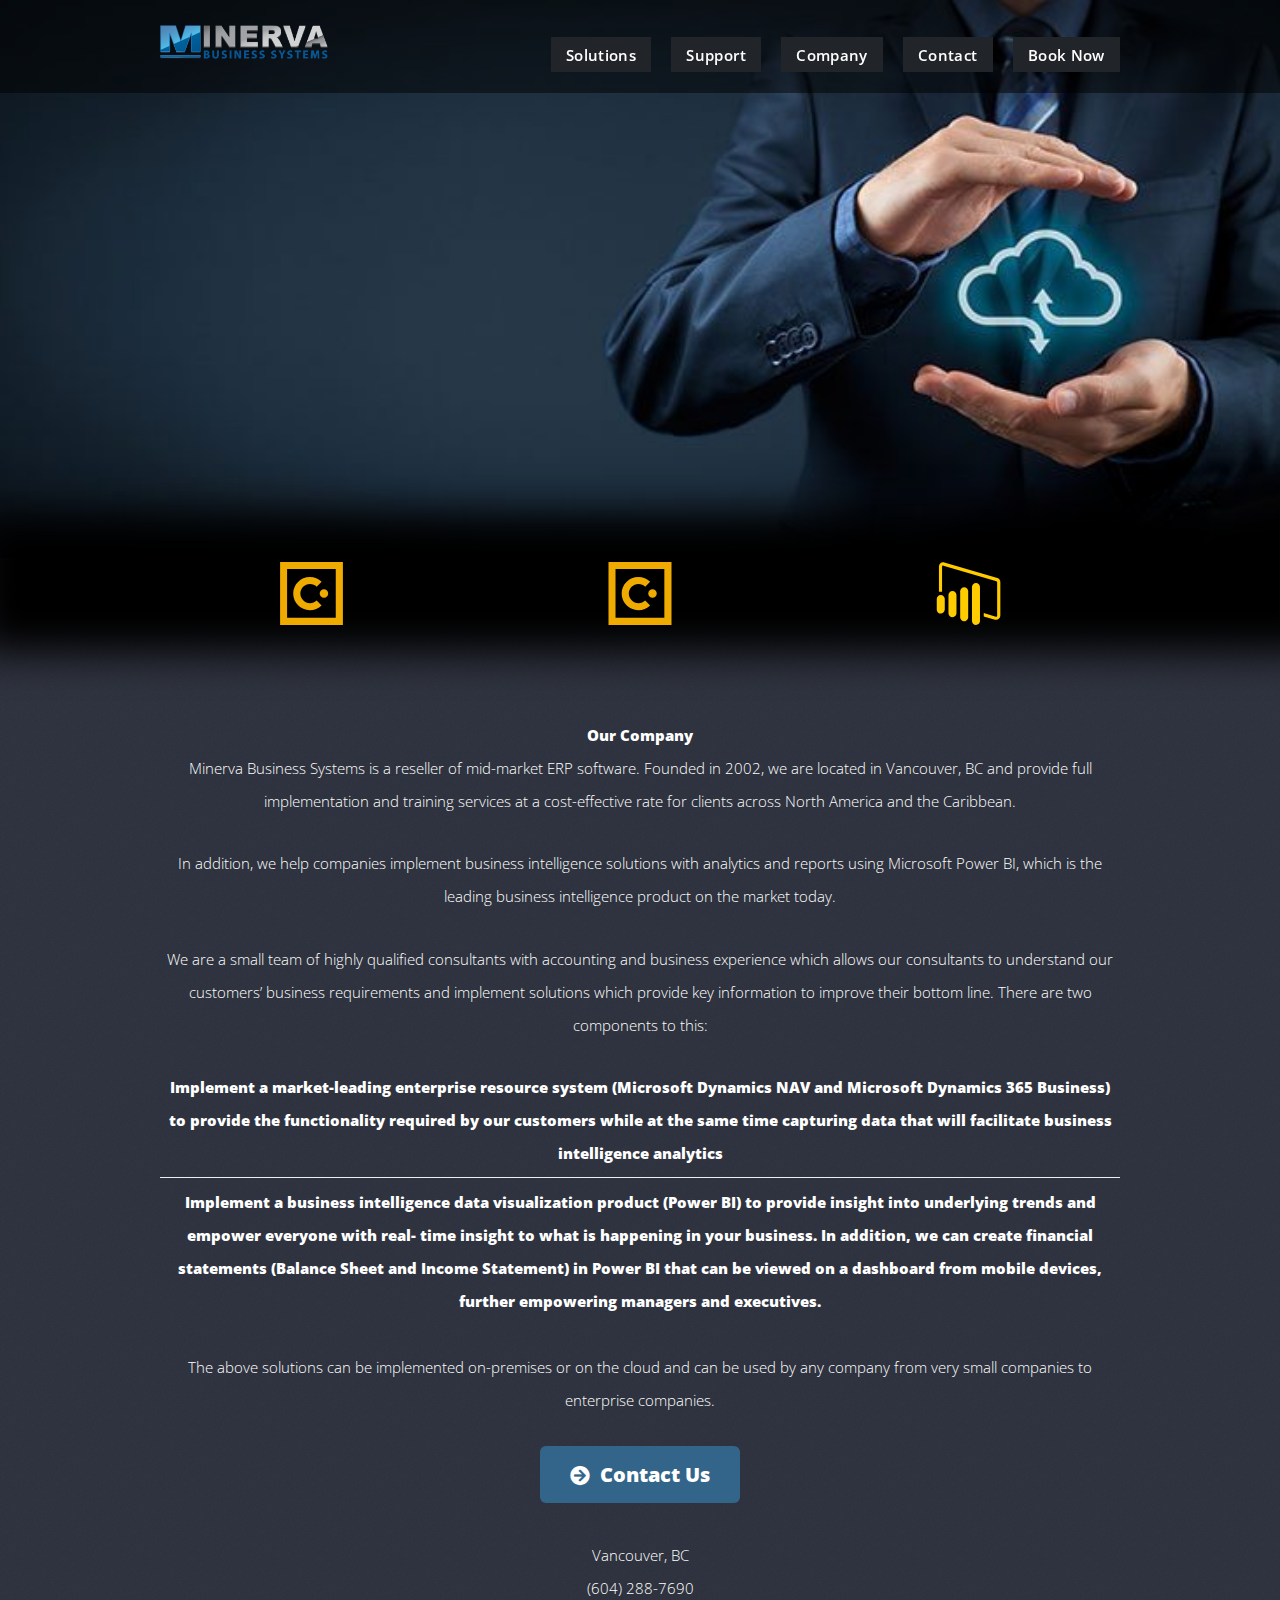
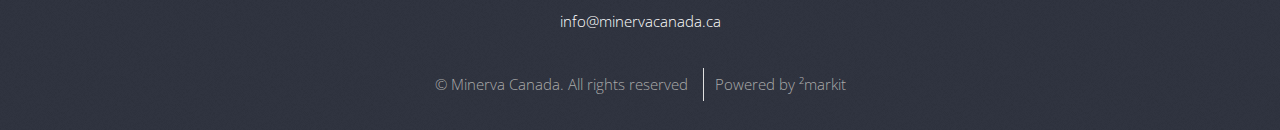
==== commit 53395eb4: "Add files via upload" ====
--- a/company.html
+++ b/company.html
@@ -39,8 +39,6 @@
 						<!-- Logo -->
 							<div id="logo">
 								<a href="index.html"><img src="assets/css/images/minervaLogo.svg" alt=""></a>
-								<!--<h1><a href="index.html">Minerva</a></h1>-->
-								<!--<span></span>-->
 							</div>
 
 						<!-- Nav -->
--- a/assets/css/main.css
+++ b/assets/css/main.css
@@ -2077,7 +2077,10 @@
 		margin: 0 auto;
 		max-height: 68px;
 	}
+
 	#logo img {
+		height: 100%;
+		width: 100%;
 	}
 
 		#logo h1 {
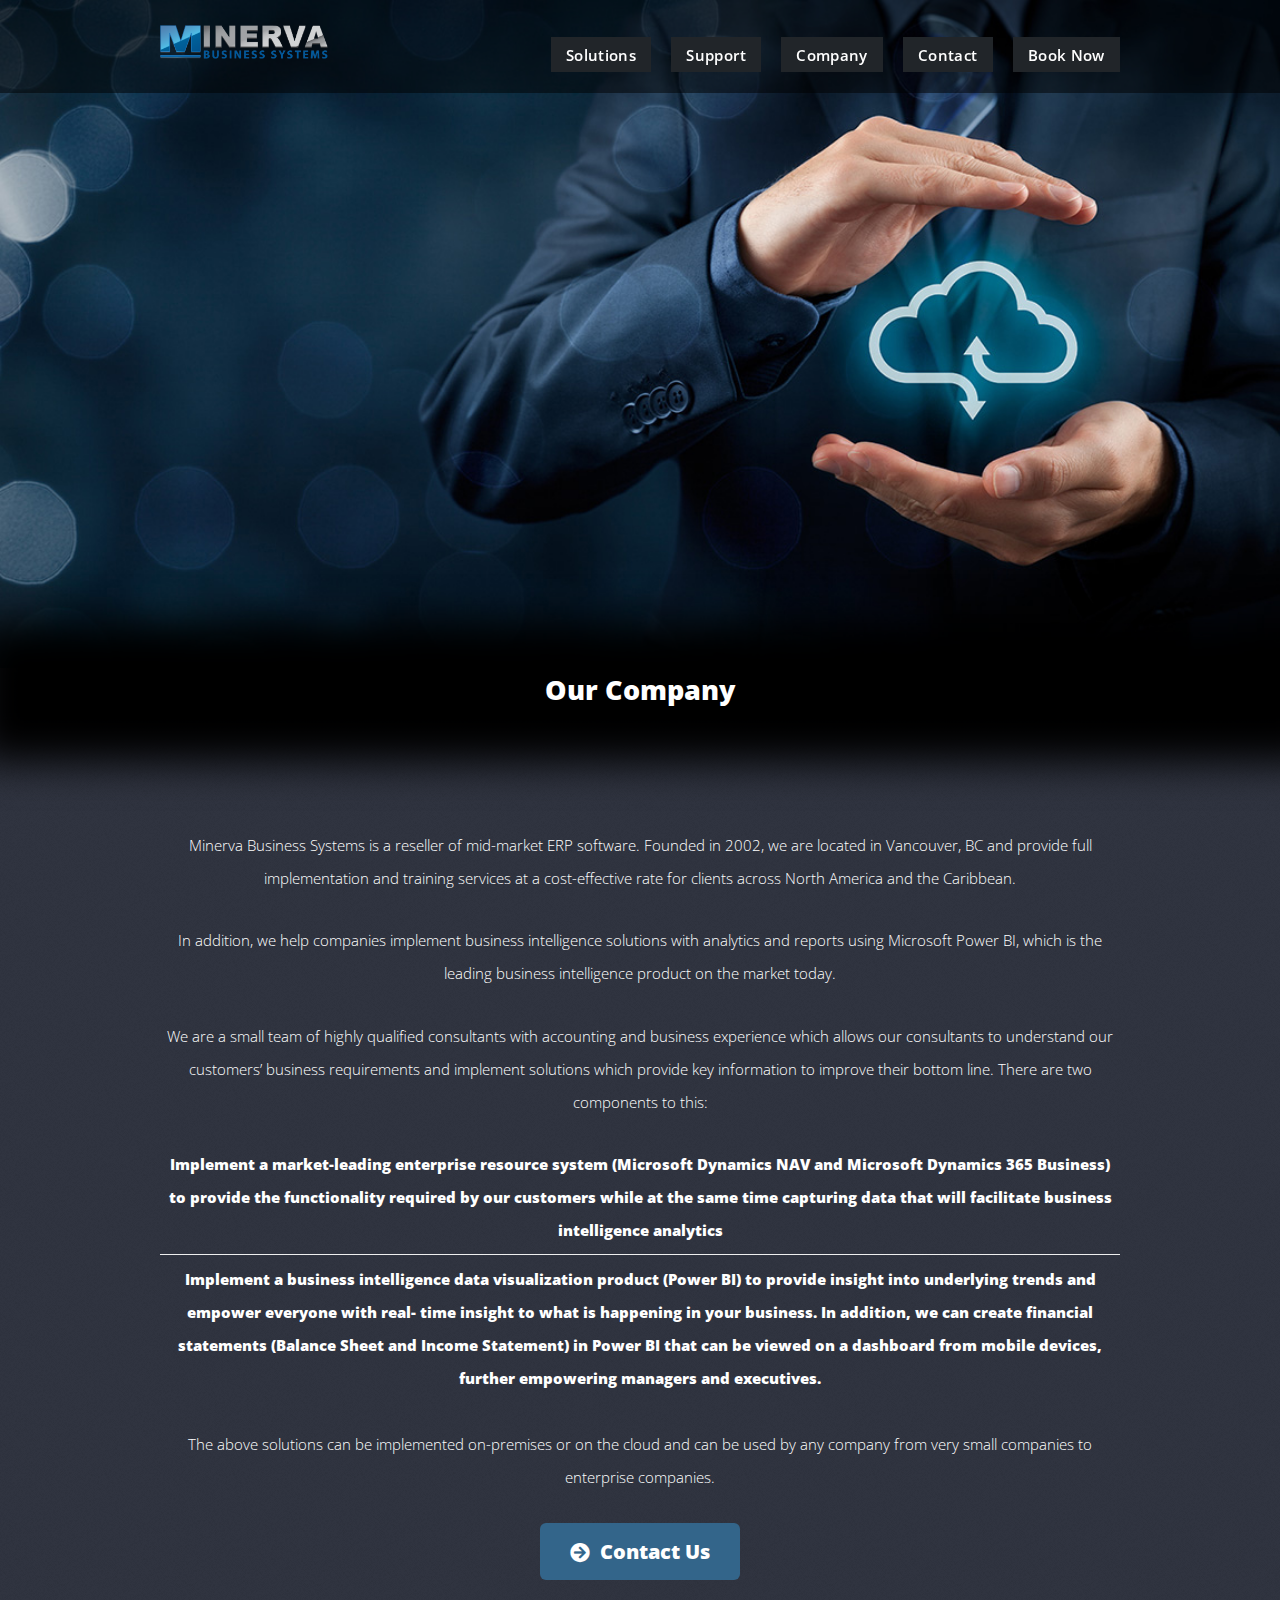
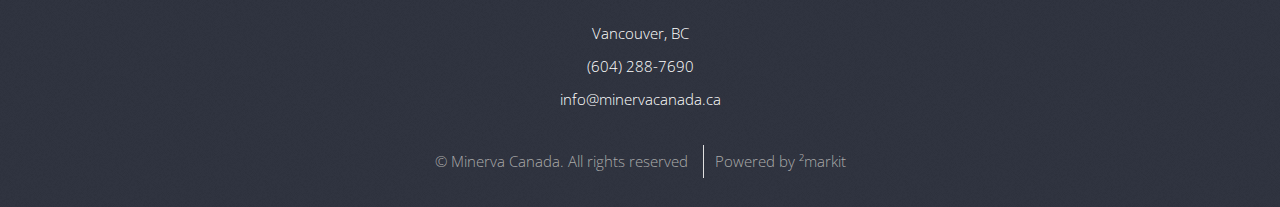
==== commit 9975ed2a: "Add files via upload" ====
--- a/company.html
+++ b/company.html
@@ -75,16 +75,8 @@
 			<!-- Mid-Banner -->
 				<div id="mid-banner-wrapper">
 					<div id="mid-banner" class="container">
-						<div class="row">
-							<div class="col-4">
-								<img class="bannerLogo" src="assets/css/images/Concur.svg" alt="">
-							</div>
-							<div class="col-4">
-								<img class="bannerLogo" src="assets/css/images/Concur.svg" alt="">
-							</div>
-							<div class="col-4">
-								<img class="bannerLogo" src="assets/css/images/Power_BI.svg" alt="">
-							</div>
+						<div class="centered">
+							<h4 class="title">Our Company</h4>
 						</div>
 					</div>
 				</div>
@@ -147,13 +139,12 @@
 			<!-- Main -->
 				<div id="main-wrapper">
 					<div class="container contained">
-						<div class="row gtr-200">
-							<div class="col-12-medium imp-medium">
+						<div class="">
+							<div class="">
 
 								<!-- Content -->
 									<div id="content">
 										<section class="centered">
-											<h4 class="title">Our Company</h4>
 											<p>
 												Minerva Business Systems is a reseller of mid-market ERP software. Founded in 2002, we are located in Vancouver,
 												BC and provide full implementation and training services at a cost-effective rate for clients across North America and the Caribbean.
--- a/assets/css/main.css
+++ b/assets/css/main.css
@@ -220,6 +220,13 @@
     max-width: 1276px !important;
 	}
 
+
+	.title {
+		font-size: 21.5pt;
+		margin: 0 0 0.5em 0;
+	}
+
+
 		@media screen and (max-width: 1680px) {
 
 			.container {
@@ -503,6 +510,12 @@
 				}
 
 		@media screen and (max-width: 1680px) {
+
+
+			.title {
+				font-size: 20.5pt;
+				margin: 0 0 0.5em 0;
+			}
 
 			.row {
 				display: flex;
@@ -2337,6 +2350,12 @@
 		top: 4.5px;
 	}
 
+
+	.title {
+		font-size: 20.5pt;
+		margin: 0 0 0.5em 0;
+	}
+
 		/* Basic */
 
 			body, input, select, textarea {
@@ -2365,6 +2384,11 @@
 		top: 6px;
 	}
 
+	.title {
+		font-size: 20.5pt;
+		margin: 0 0 0.5em 0;
+	}
+
 		/* Basic */
 
 			body, input, select, textarea {
@@ -2390,6 +2414,11 @@
 	}
 
 	@media screen and (max-width: 980px) {
+
+		.title {
+			font-size: 19.5pt;
+			margin: 0 0 0.5em 0;
+		}
 
 
 		/* Return to Top */
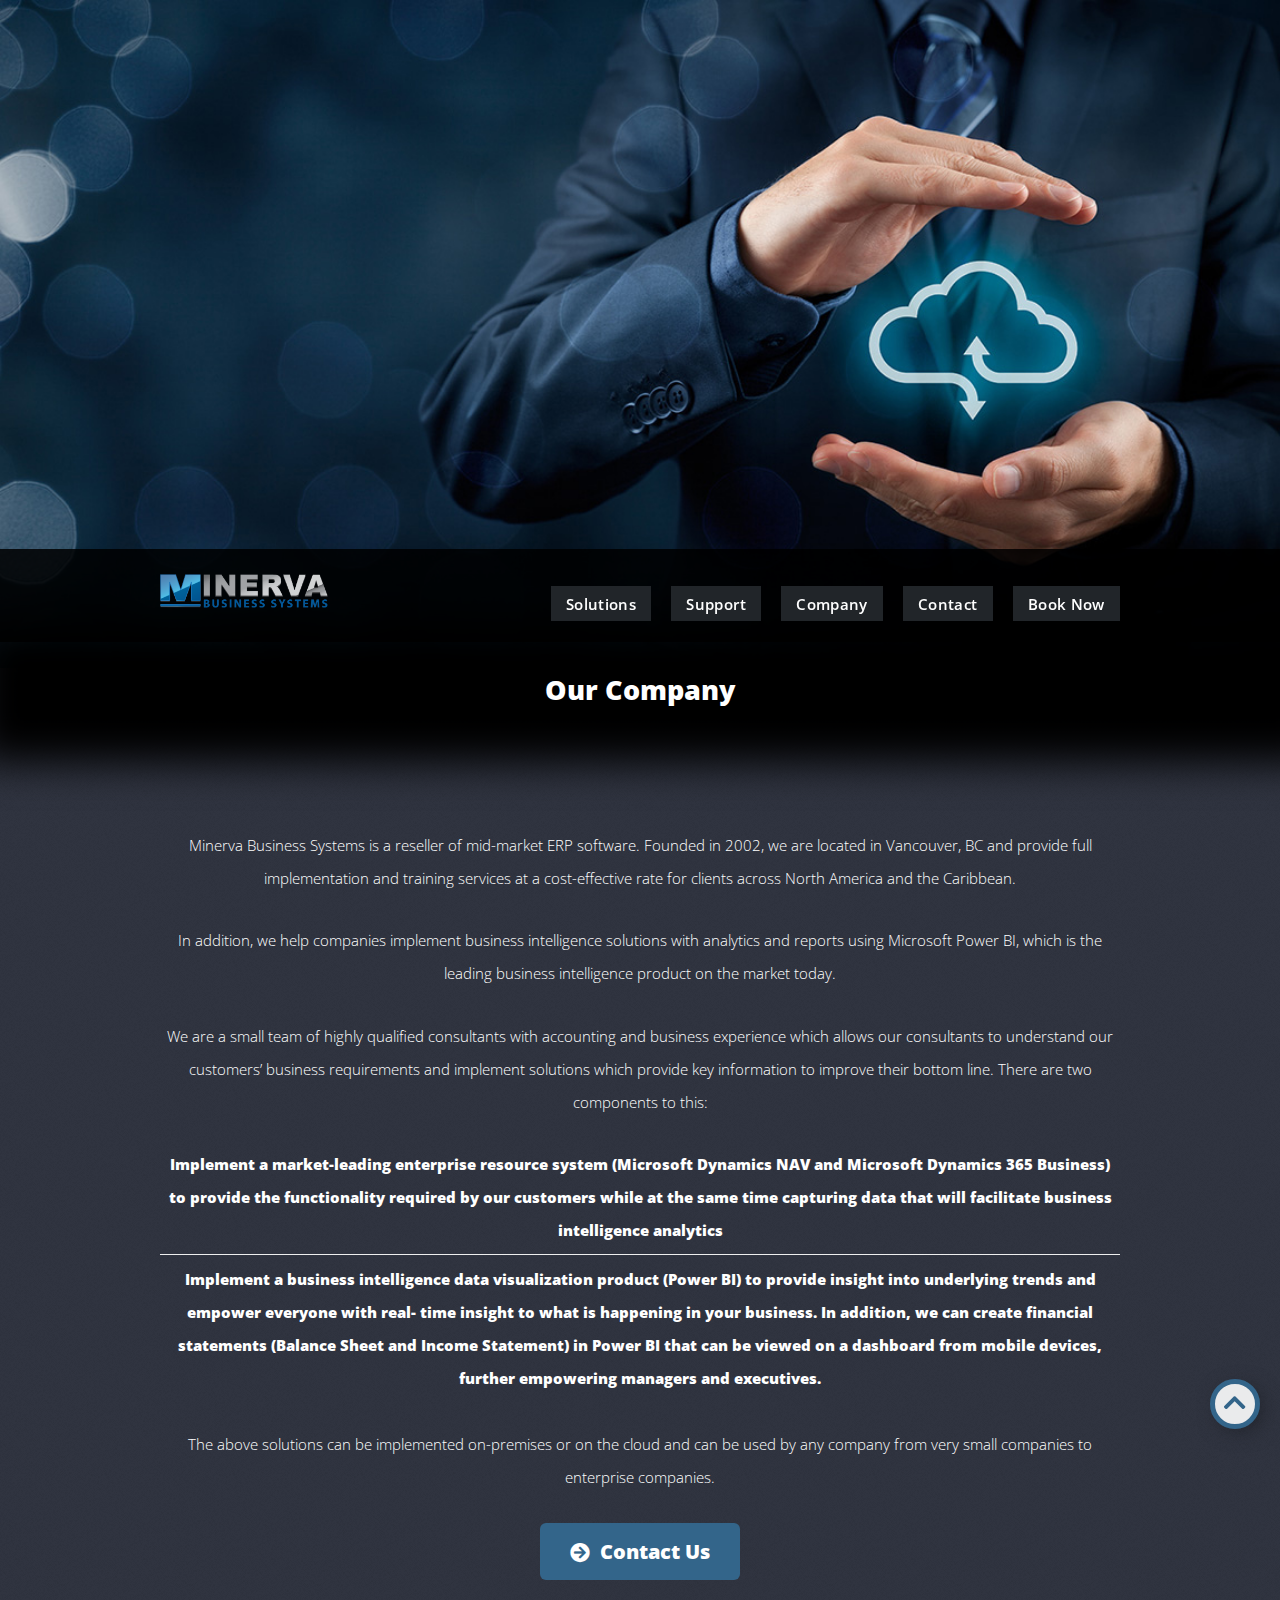
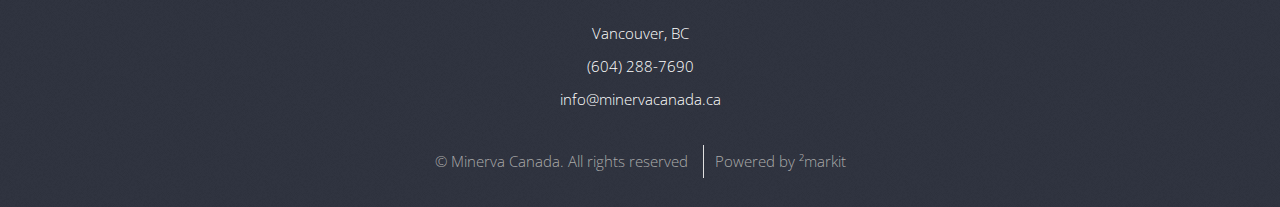
==== commit 81fb8326: "Add files via upload" ====
--- a/company.html
+++ b/company.html
@@ -47,11 +47,10 @@
 									<li>
 										<a href="#">Solutions</a>
 										<ul>
+										<li><a href="dynamicsCentral.html">Dynamics 365 Business Central</a></li>
                       <li><a href="dynamicsNav.html">Dynamics NAV</a></li>
 											<li><a href="power.html">Power BI</a></li>
 											<li><a href="project.html">Project Pro</a></li>
-											<li><a href="dynamicsCentral.html">Dynamics 365 Central</a></li>
-											<li><a href="concur.html">SAP Concur</a></li>
 										</ul>
 									</li>
 									<li><a href="support.html">Support</a></li>
@@ -67,6 +66,12 @@
 			<!-- Banner -->
 				<div id="banner-wrapper">
 					<div id="mainBanner" class="container">
+						<div class="bannerText">
+							<h1>Providing Consulting Services</h1>
+							<h1>For Microsoft Dynamics 365 Business</h1>
+							<br/>
+							<h1>Central | NAV | Power BI</h1>
+						</div>
 						<img class="bannerImg" src="assets/css/images/cloudComputing.jpg" alt="">
 						<img class="bannerImg-mobile" src="assets/css/images/cloudComputingMobile.jpg" alt="">
 					</div>
@@ -75,7 +80,7 @@
 			<!-- Mid-Banner -->
 				<div id="mid-banner-wrapper">
 					<div id="mid-banner" class="container">
-						<div class="centered">
+						<div id="top" class="centered">
 							<h4 class="title">Our Company</h4>
 						</div>
 					</div>
--- a/assets/css/main.css
+++ b/assets/css/main.css
@@ -2251,6 +2251,57 @@
 			display: none;
 		}
 
+	.bannerText {
+		position: absolute;
+		top: 30vh;
+		left: 10vw;
+		height: inherit;
+	}
+
+	.bannerText h1 {
+		text-align: center;
+		font-size: 3.5em;
+		margin-bottom: 0.75em;
+		font-weight: 500;
+	}
+
+	@media screen and (max-width: 2560px) {
+			.bannerText {
+				top: 32.5vh;
+			}
+			.bannerText h1 {
+				text-align: center;
+				font-size: 2.5em;
+				margin-bottom: 0.5em;
+				font-weight: 500;
+			}
+	}
+
+	@media screen and (max-width: 1920px) {
+			.bannerText h1 {
+				text-align: center;
+				font-size: 1.75em;
+				margin-bottom: 0.35em;
+				font-weight: 500;
+			}
+	}
+
+	@media screen and (max-width: 1368px) {
+			.bannerText {
+				position: absolute;
+				top: 35vh;
+				left: 10vw;
+				height: inherit;
+			}
+
+			.bannerText h1 {
+				text-align: center;
+				font-size: 1.5em;
+				margin-bottom: 0.1em;
+				font-weight: 500;
+			}
+	}
+
 		#banner h2 {
 			font-size: 3.5em;
 			margin: 0.1em 0 0.35em 0;
@@ -2368,7 +2419,7 @@
 			}
 
 			#mid-banner .bannerLogo {
-				height: 20%;
+				height: 12.75%;
 				width: 100%;
 			}
 	}
@@ -2389,6 +2440,10 @@
 		margin: 0 0 0.5em 0;
 	}
 
+	.bannerText {
+		display: none;
+	}
+
 		/* Basic */
 
 			body, input, select, textarea {
@@ -2415,6 +2470,10 @@
 
 	@media screen and (max-width: 980px) {
 
+		.bannerText {
+			display: none;
+		}
+
 		.title {
 			font-size: 19.5pt;
 			margin: 0 0 0.5em 0;
@@ -2435,7 +2494,7 @@
 			}
 
 			body, input, select, textarea {
-				font-size: 12pt;
+				font-size: 11pt;
 			}
 
 		/* Section/Article */
@@ -2717,7 +2776,7 @@
 					display: block;
 					text-decoration: none;
 					height: 54px;
-					padding: 0 15px;
+					padding: 0;
 					line-height: 54px;
 					border-top: solid 1px #829399;
 					color: #fff;
@@ -2795,6 +2854,10 @@
 	@media screen and (max-width: 736px) {
 
 
+		.bannerText {
+			display: none;
+		}
+
 	/* Return to Top */
 
 		#return-to-top i {
@@ -2950,7 +3013,7 @@
 			}
 
 			#main-wrapper, #footer-wrapper {
-				padding: 35px 30px 10px 30px;
+				padding: 65px 30px 10px 30px;
 			}
 
 		/* Logo */
@@ -3003,7 +3066,7 @@
 			}
 
 			#mid-banner .bannerLogo {
-				height: 30%;
+				height: 25%;
 				width: 100%;
 			}
 
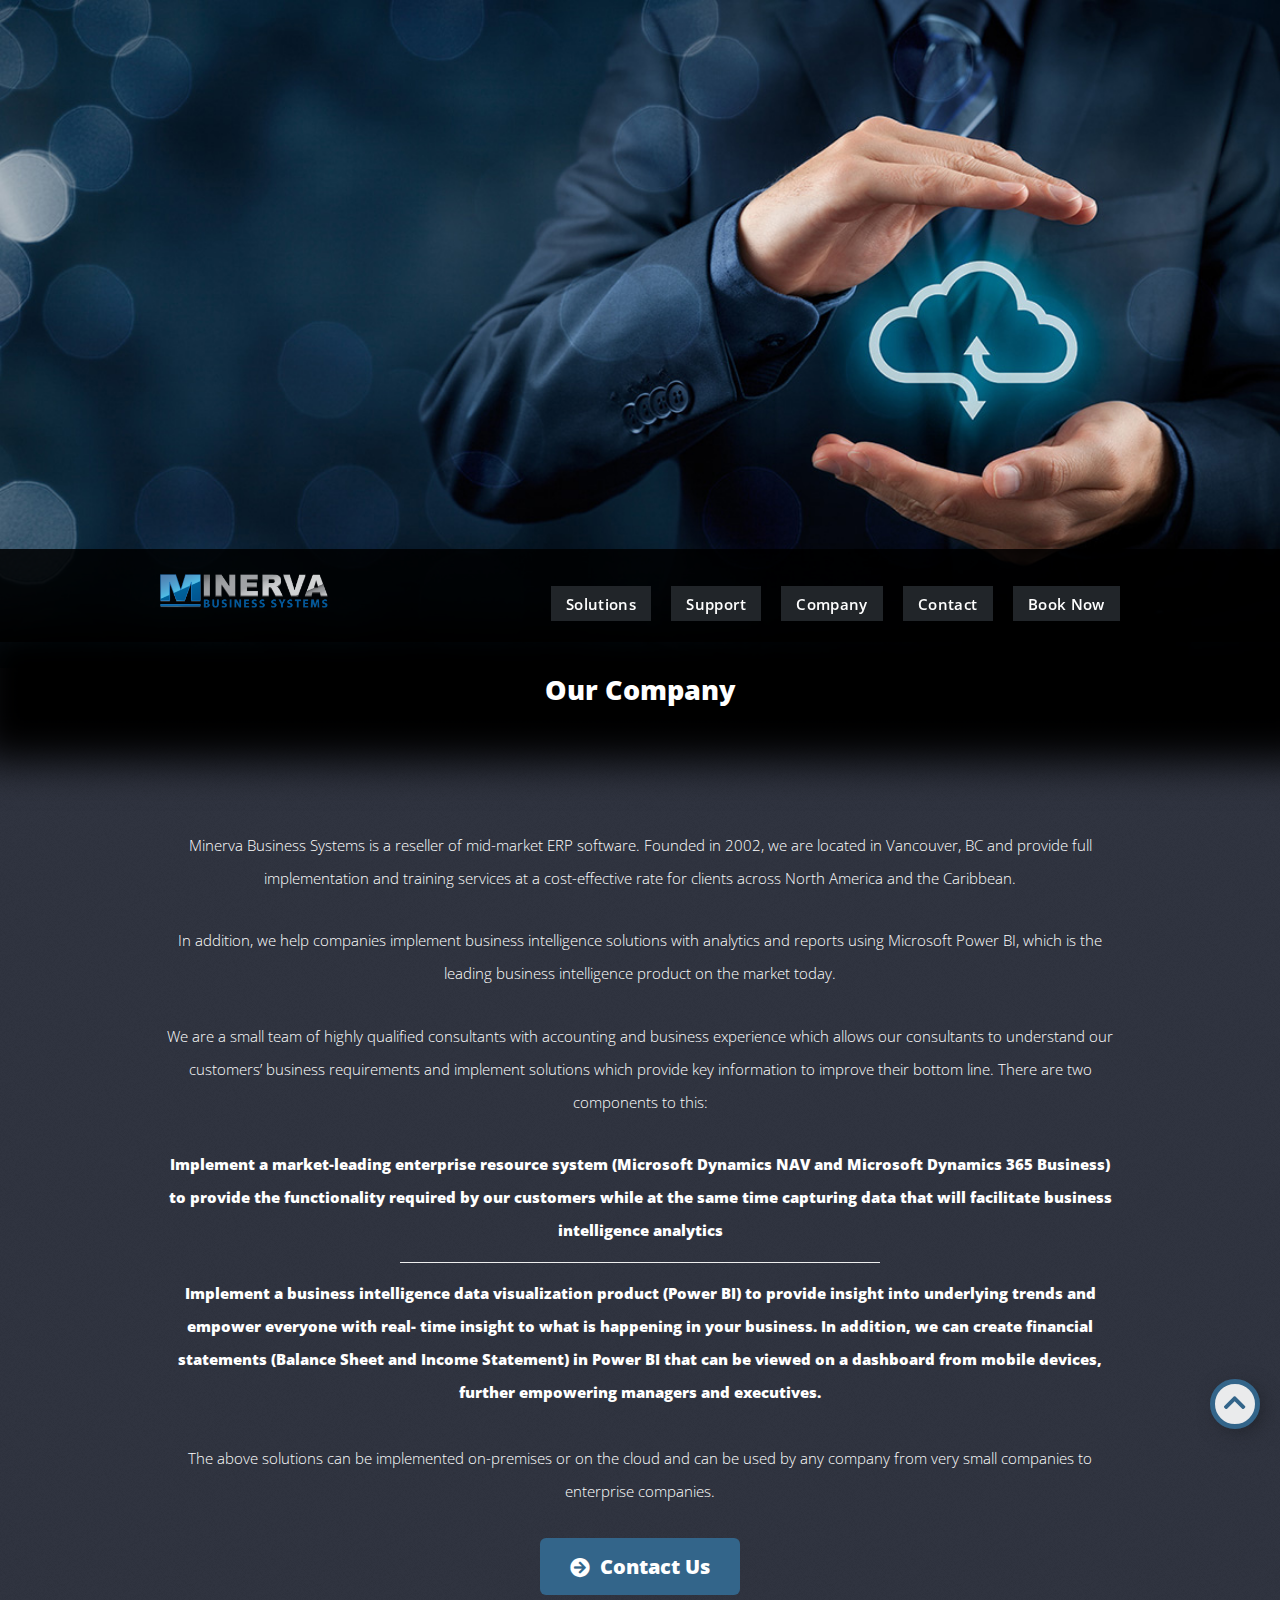
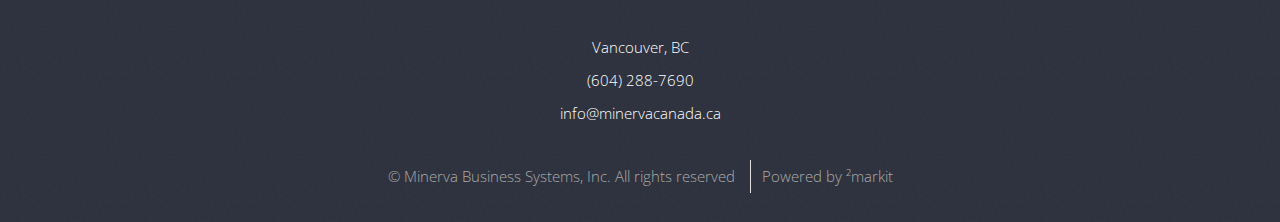
==== commit ac7e595c: "Add files via upload" ====
--- a/company.html
+++ b/company.html
@@ -207,7 +207,7 @@
 							<div class="col-12 centered">
 								<div id="copyright" class="">
 									<ul class="menu">
-										<li>&copy; Minerva Canada. All rights reserved</li>
+										<li>&copy; Minerva Business Systems, Inc. All rights reserved</li>
 										<li>Powered by ²markit</li>
 									</ul>
 								</div>
--- a/assets/css/main.css
+++ b/assets/css/main.css
@@ -217,7 +217,7 @@
 		width: 1700px;
 	}
 	.contained {
-    max-width: 1276px !important;
+    max-width: 1050px !important;
 	}
 
 
@@ -2231,6 +2231,14 @@
 				z-index: 1;
 			}
 
+
+
+			#content hr {
+				max-width: 50%;
+				margin-top: 1em;
+				margin-bottom: 1em;
+			}
+
 /* Banner */
 
 	#banner {
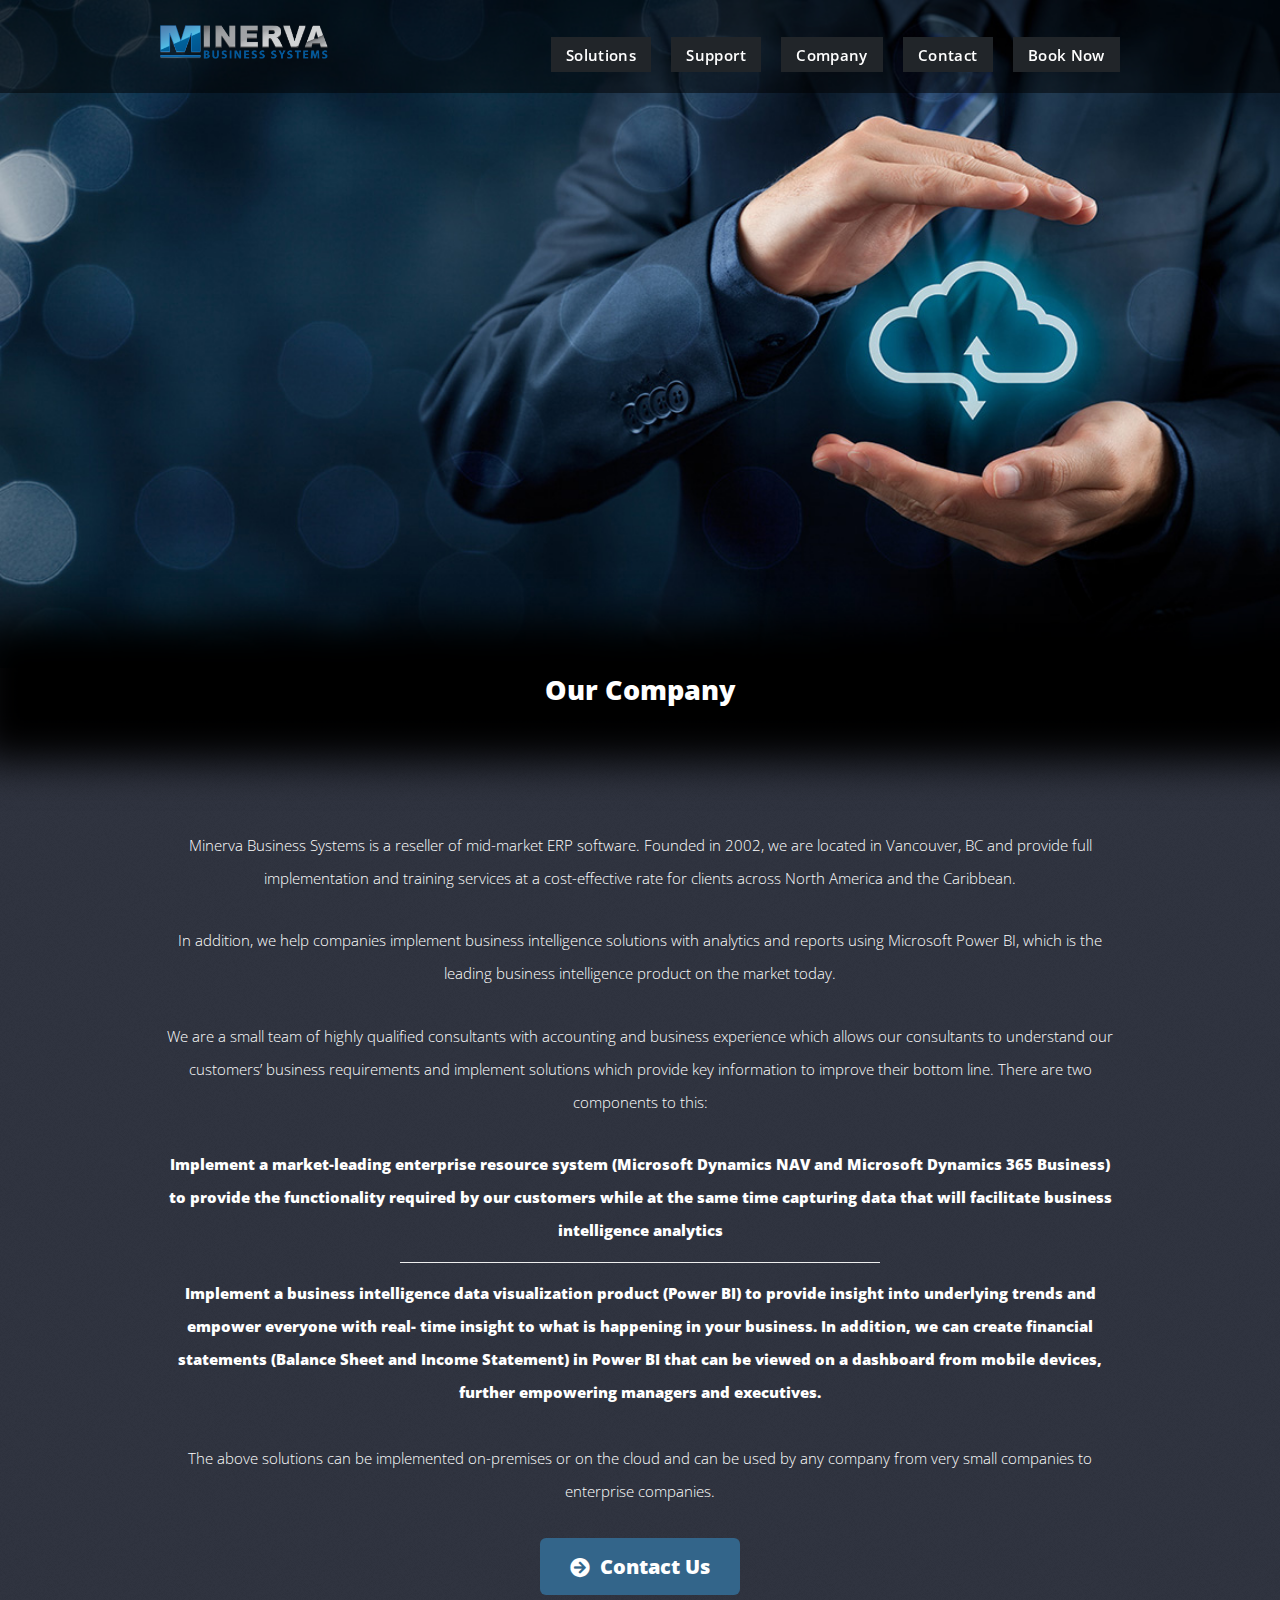
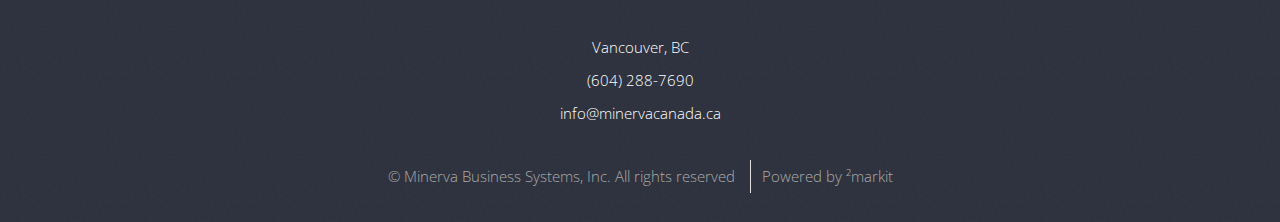
==== commit bc3e4f38: "Add files via upload" ====
--- a/company.html
+++ b/company.html
@@ -69,7 +69,6 @@
 						<div class="bannerText">
 							<h1>Providing Consulting Services</h1>
 							<h1>For Microsoft Dynamics 365 Business</h1>
-							<br/>
 							<h1>Central | NAV | Power BI</h1>
 						</div>
 						<img class="bannerImg" src="assets/css/images/cloudComputing.jpg" alt="">
--- a/assets/css/main.css
+++ b/assets/css/main.css
@@ -3021,7 +3021,7 @@
 			}
 
 			#main-wrapper, #footer-wrapper {
-				padding: 65px 30px 10px 30px;
+				padding: 40px 30px 10px 30px;
 			}
 
 		/* Logo */
